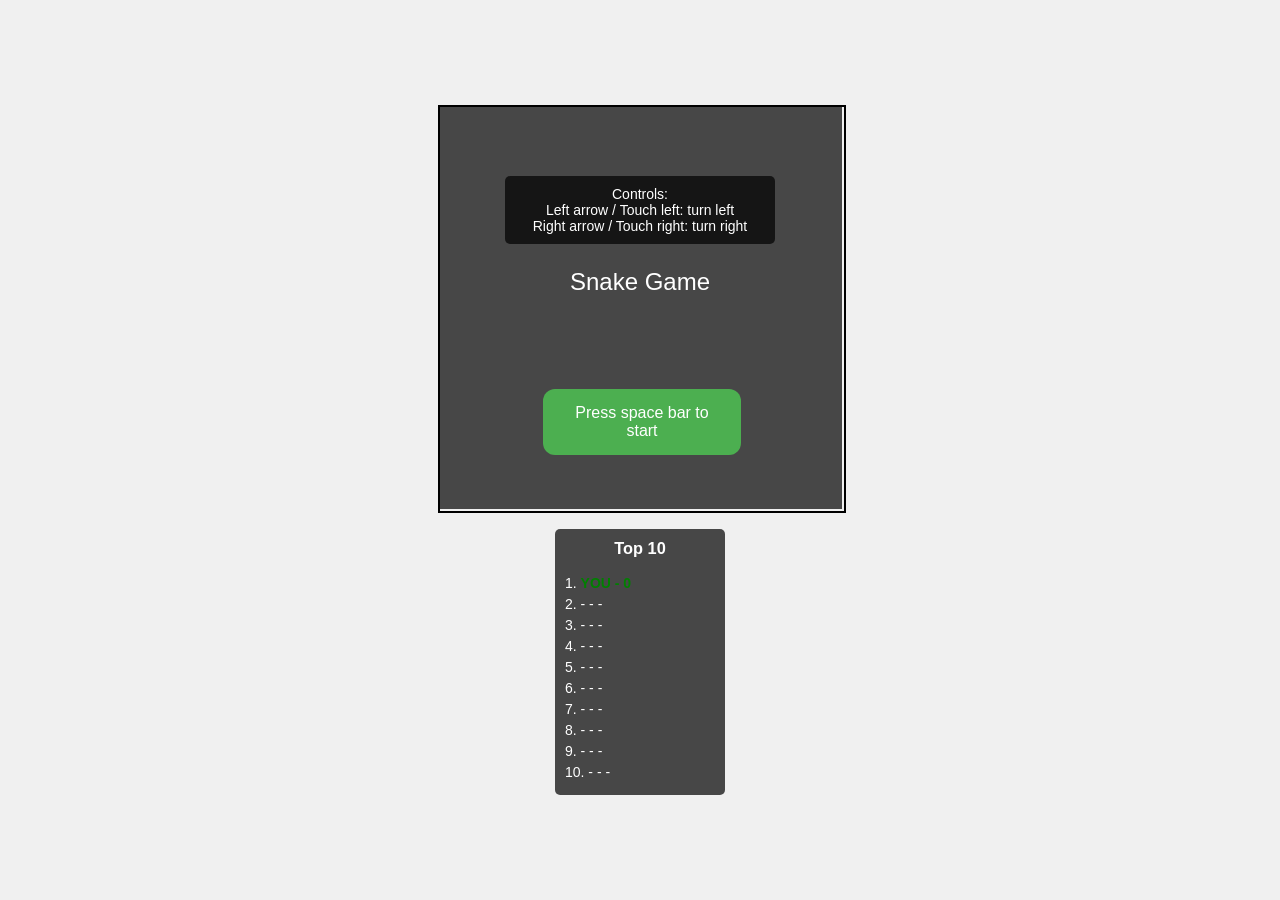
==== index.html @ 441da379 "better cpu usage profile controls seem messed up on ios though" ====
<!DOCTYPE html>
<html lang="en">

<head>
    <meta charset="UTF-8">
    <meta name="viewport" content="width=device-width, initial-scale=1.0">
    <title>Snake Game</title>
    <style>
        body {
            display: flex;
            justify-content: center;
            align-items: center;
            height: 100vh;
            margin: 0;
            background-color: #f0f0f0;
            font-family: Arial, sans-serif;
        }

        #gameContainer {
            display: flex;
            flex-direction: column;
            align-items: center;
        }

        #gameArea {
            position: relative;
            width: 404px;
            height: 404px;
        }

        canvas {
            border: 2px solid #000;
            display: block;
            /* This removes any extra space below the canvas */
        }

        #gameOverlay {
            position: absolute;
            top: 0;
            left: 0;
            width: 404px;
            height: 404px;
            background-color: rgba(0, 0, 0, 0.7);
            display: flex;
            flex-direction: column;
            justify-content: center;
            align-items: center;
            color: white;
            font-size: 24px;
            text-align: center;
        }

        #gameOverlay p {
            margin: 10px 0;
        }

        #topScoresBox {
            width: 150px;
            margin-top: 20px;
            margin-left: 0;
            background-color: rgba(0, 0, 0, 0.7);
            color: white;
            padding: 10px;
            border-radius: 5px;
            font-size: 14px;
            text-align: left;
        }

        #topScoresBox h3 {
            margin-top: 0;
            text-align: center;
        }

        #topScoresBox ul {
            list-style-type: none;
            padding: 0;
            margin: 0;
        }

        #topScoresBox li {
            margin-bottom: 5px;
        }

        #gameInstructions {
            position: absolute;
            bottom: 10px;
            left: 50%;
            transform: translateX(-50%);
            background-color: rgba(0, 0, 0, 0.7);
            color: white;
            padding: 5px 10px;
            border-radius: 5px;
            font-size: 14px;
            text-align: center;
        }

        #overlayText {
            text-align: left;
            white-space: pre-wrap;
            padding: 0 20px;
        }

        .current-score {
            color: green;
            font-weight: bold;
        }

        #controlInstructions {
            position: absolute;
            top: calc(25% - 30px);
            /* Moved 30px higher */
            left: 50%;
            transform: translateX(-50%);
            background-color: rgba(0, 0, 0, 0.7);
            color: white;
            padding: 10px;
            border-radius: 5px;
            font-size: 14px;
            text-align: center;
            white-space: pre-line;
            width: 250px;
        }

        #startButton {
            position: absolute;
            bottom: 50px;
            left: 50%;
            transform: translateX(-50%);
            background-color: #4CAF50;
            border: none;
            color: white;
            padding: 15px 32px;
            text-align: center;
            text-decoration: none;
            display: inline-block;
            font-size: 16px;
            margin: 4px 2px;
            cursor: pointer;
            border-radius: 12px;
            transition-duration: 0.4s;
        }

        #startButton:hover {
            background-color: #45a049;
        }

        #initialsInputContainer {
            display: flex;
            align-items: center;
            justify-content: center;
            margin-top: 10px;
        }

        #initialsInput {
            font-family: 'Courier New', monospace;
            font-size: 24px;
            letter-spacing: 10px;
            text-align: center;
            position: relative;
            margin-right: 10px;
            width: 90px;
            height: 40px;
            border: 2px solid #000;
            border-radius: 5px;
            background-color: #fff;
            color: #000;
        }

        #initialsInput::placeholder {
            color: #999;
            letter-spacing: 10px;
        }

        #okButton {
            font-size: 18px;
            padding: 10px 15px;
            cursor: pointer;
            background-color: #4CAF50;
            color: white;
            border: none;
            border-radius: 5px;
            height: 44px;
            /* Match the height of the input field */
        }

        #okButton:disabled {
            background-color: #cccccc;
            cursor: not-allowed;
        }
    </style>
</head>

<body>
    <div id="gameContainer">
        <div id="gameArea">
            <canvas id="gameCanvas" width="404" height="404"></canvas>
            <div id="gameOverlay">
                <p id="overlayText"></p>
                <div id="initialsInputContainer">
                    <input type="text" id="initialsInput" maxlength="3" autocomplete="off" placeholder="___" />
                    <button id="okButton" disabled>OK</button>
                </div>
                <p id="currentScore"></p>
                <p id="highScore"></p>
            </div>
            <button id="startButton">Press space bar to start</button>
            <div id="controlInstructions"></div>
        </div>
        <div id="topScoresBox">
            <h3>Top 10</h3>
            <ul id="topScoresList"></ul>
        </div>
    </div>

    <script>
        const canvas = document.getElementById('gameCanvas');
        const ctx = canvas.getContext('2d');
        const overlay = document.getElementById('gameOverlay');
        const currentScoreElement = document.getElementById('currentScore');
        const highScoreElement = document.getElementById('highScore');
        const overlayText = document.getElementById('overlayText');
        const topScoresList = document.getElementById('topScoresList');
        const gameInstructions = document.getElementById('gameInstructions');
        const controlInstructions = document.getElementById('controlInstructions');
        const startButton = document.getElementById('startButton');
        const initialsInput = document.getElementById('initialsInput');
        const okButton = document.getElementById('okButton');

        const gridSize = 20;
        const tileCount = 20; // Change this line

        let snake = [
            { x: 10, y: 10 },
        ];
        let food = { x: 15, y: 15 };
        let dx = 0;
        let dy = -1;
        let score = 0;
        let highScore = 0;
        let gameOver = false;
        let gameState = 'initial';

        let highScores = [];
        let isNewHighScore = false;
        let currentInitials = '';
        let currentPlayerScore = null;

        let nextDirection = { dx: 0, dy: -1 };
        let inputQueue = [];
        let updateInterval = 100; // Adjust this value to change the snake's speed (higher = slower)

        function initGame() {
            snake = [{ x: Math.floor(tileCount / 2), y: tileCount - 1 }];
            food = { x: 15, y: 15 };
            dx = 0;
            dy = -1;
            nextDirection = { dx: 0, dy: -1 };
            score = 0;
            gameOver = false;
            gameState = 'initial';
            loadHighScores();
            overlay.style.display = 'flex';
            overlayText.textContent = 'Snake Game';
            controlInstructions.textContent = 'Controls:\nLeft arrow / Touch left: turn left\nRight arrow / Touch right: turn right';
            controlInstructions.style.display = 'block';
            currentPlayerScore = null;
            updateTopScoresDisplay();
            startButton.style.display = 'block';
            initialsInput.style.display = 'none';
            okButton.style.display = 'none'; // Ensure OK button is hidden on init
            addTouchControls();
        }

        function loadHighScores() {
            const savedScores = localStorage.getItem('snakeHighScores');
            highScores = savedScores ? JSON.parse(savedScores) : [];
            updateTopScoresDisplay();
        }

        function saveHighScores() {
            localStorage.setItem('snakeHighScores', JSON.stringify(highScores));
        }

        function addHighScore(score, initials) {
            currentPlayerScore = { score, initials };
            highScores.push(currentPlayerScore);
            highScores.sort((a, b) => b.score - a.score);
            highScores = highScores.slice(0, 10);
            saveHighScores();
            updateTopScoresDisplay(true);
        }

        function endGame() {
            gameState = 'gameover';
            gameOver = true;
            isNewHighScore = checkNewHighScore(score);

            if (isNewHighScore) {
                overlayText.textContent = `New high score #${isNewHighScore}!`;
                initialsInput.value = '';
                initialsInput.placeholder = '___';
                initialsInput.style.display = 'block';
                okButton.style.display = 'inline-block';
                okButton.disabled = true;
                currentInitials = '';
            } else {
                showHighScores();
            }
            overlay.style.display = 'flex';
            controlInstructions.textContent = 'Controls:\nLeft arrow / Touch left: turn left\nRight arrow / Touch right: turn right';
            controlInstructions.style.display = 'block';
        }

        function checkNewHighScore(score) {
            if (score === 0) return false; // Don't trigger high score for 0 points
            for (let i = 0; i < highScores.length; i++) {
                if (score > highScores[i].score) {
                    return i + 1;
                }
            }
            return highScores.length < 10 ? highScores.length + 1 : false;
        }

        function showHighScores() {
            overlayText.textContent = 'Game Over!';
            initialsInput.style.display = 'none';
            okButton.style.display = 'none';
            currentScoreElement.textContent = `Your score: ${score}`;
            highScoreElement.textContent = '';
            startButton.textContent = 'Tap to restart';
            startButton.style.display = 'block';
            controlInstructions.style.display = 'block';
        }

        function startGame() {
            gameState = 'starting';

            // Reset game variables
            snake = [{ x: Math.floor(tileCount / 2), y: tileCount - 1 }];
            food = { x: 15, y: 15 };
            dx = 0;
            dy = -1;
            nextDirection = { dx: 0, dy: -1 };
            score = 0;
            gameOver = false;
            currentPlayerScore = null; // Reset the current player score

            // Hide all elements except the canvas and overlay
            startButton.style.display = 'none';
            currentScoreElement.style.display = 'none';
            highScoreElement.style.display = 'none';
            initialsInput.style.display = 'none';
            okButton.style.display = 'none'; // Ensure OK button is hidden when starting a new game

            // Keep the canvas visible but clear it
            clearCanvas();
            drawWalls();

            overlay.style.display = 'flex';

            let countdown = ['Ready', 'Set', 'Go!'];
            let index = 0;

            function updateCountdown() {
                if (index < countdown.length) {
                    overlayText.textContent = countdown[index];
                    index++;
                    setTimeout(updateCountdown, 1000);
                } else {
                    // Show all elements again and start the game
                    overlay.style.display = 'none';
                    controlInstructions.style.display = 'none';
                    gameState = 'playing';
                    canvas.style.touchAction = 'none'; // Disable default touch actions
                    setTimeout(gameLoop, updateInterval);
                }
            }

            updateCountdown();
        }

        function gameLoop() {
            if (gameState === 'playing') {
                clearCanvas();
                processInputQueue();
                moveSnake();
                drawWalls();
                drawFood();
                drawSnake();
                checkCollision();
                drawScore();
                updateTopScoresDisplay();

                setTimeout(gameLoop, updateInterval);
            }
        }

        function processInputQueue() {
            const input = inputQueue.shift();
            if (input === 'left') {
                console.log('turning left');
                turnLeft();
            } else if (input === 'right') {
                console.log('turning right');
                turnRight();
            }
        }

        function clearCanvas() {
            ctx.fillStyle = 'white';
            ctx.fillRect(0, 0, canvas.width, canvas.height);
        }

        function drawWalls() {
            ctx.strokeStyle = 'red';
            ctx.lineWidth = 2;
            ctx.strokeRect(1, 1, canvas.width - 2, canvas.height - 2);
        }

        function drawFood() {
            ctx.fillStyle = 'red';
            ctx.fillRect(food.x * gridSize, food.y * gridSize, gridSize - 2, gridSize - 2);
        }

        function drawSnake() {
            ctx.fillStyle = 'green';
            snake.forEach(segment => {
                ctx.fillRect(segment.x * gridSize, segment.y * gridSize, gridSize - 2, gridSize - 2);
            });
        }

        function moveSnake() {
            // Apply the nextDirection
            dx = nextDirection.dx;
            dy = nextDirection.dy;

            const head = { x: snake[0].x + dx, y: snake[0].y + dy };
            snake.unshift(head);

            if (head.x === food.x && head.y === food.y) {
                score++;
                generateFood();
                updateTopScoresDisplay();
            } else {
                snake.pop();
            }
        }
        /**
         * Generates a new food item for the snake to eat.
         * 
         * This function creates a new food object with random x and y coordinates
         * within the game grid. It ensures that the new food does not appear on
         * any part of the snake's body.
         * 
         * The function uses a do-while loop to repeatedly generate new coordinates
         * until a valid position (not occupied by the snake) is found.
         * 
         * Once a valid position is found, the global 'food' variable is updated
         * with the new coordinates.
         */

        function generateFood() {
            let newFood;
            do {
                newFood = {
                    x: Math.floor(Math.random() * tileCount),
                    y: Math.floor(Math.random() * tileCount)
                };
            } while (snake.some(segment => segment.x === newFood.x && segment.y === newFood.y));

            food = newFood;
        }

        function checkCollision() {
            const head = snake[0];

            if (head.x < 0 || head.x >= tileCount || head.y < 0 || head.y >= tileCount) {
                endGame();
            }

            for (let i = 1; i < snake.length; i++) {
                if (head.x === snake[i].x && head.y === snake[i].y) {
                    endGame();
                }
            }
        }

        function drawScore() {
            ctx.fillStyle = 'black';
            ctx.font = '20px Arial';
            ctx.fillText(`Score: ${score}`, 10, 30);
        }

        function turnLeft() {
            if (dx === 0 && dy === -1) { // facing up
                nextDirection = { dx: -1, dy: 0 }; // turn left
            } else if (dx === -1 && dy === 0) { // facing left
                nextDirection = { dx: 0, dy: 1 }; // turn down
            } else if (dx === 0 && dy === 1) { // facing down
                nextDirection = { dx: 1, dy: 0 }; // turn right
            } else if (dx === 1 && dy === 0) { // facing right
                nextDirection = { dx: 0, dy: -1 }; // turn up
            }
        }

        function turnRight() {
            if (dx === 0 && dy === -1) { // facing up
                nextDirection = { dx: 1, dy: 0 }; // turn right
            } else if (dx === 1 && dy === 0) { // facing right
                nextDirection = { dx: 0, dy: 1 }; // turn down
            } else if (dx === 0 && dy === 1) { // facing down
                nextDirection = { dx: -1, dy: 0 }; // turn left
            } else if (dx === -1 && dy === 0) { // facing left
                nextDirection = { dx: 0, dy: -1 }; // turn up
            }
        }

        function updateTopScoresDisplay(gameOver = false) {
            topScoresList.innerHTML = '';
            let currentScoreInserted = false;
            let displayedScores = [...highScores];

            if (!gameOver) {
                // Find where the current score should be inserted
                let insertIndex = displayedScores.findIndex(entry => score > entry.score);
                if (insertIndex === -1 && displayedScores.length < 10) {
                    insertIndex = displayedScores.length;
                }

                if (insertIndex !== -1) {
                    displayedScores.splice(insertIndex, 0, { score, initials: 'YOU' });
                    currentScoreInserted = true;
                }
            }

            displayedScores = displayedScores.slice(0, 10);

            for (let i = 0; i < displayedScores.length; i++) {
                const li = document.createElement('li');
                const scoreEntry = displayedScores[i];

                if (!gameOver && scoreEntry.initials === 'YOU') {
                    li.innerHTML = `${i + 1}. <span class="current-score">YOU - ${scoreEntry.score}</span>`;
                } else {
                    const isCurrentPlayer = currentPlayerScore && scoreEntry.score === currentPlayerScore.score && scoreEntry.initials === currentPlayerScore.initials;
                    if (isCurrentPlayer && gameState !== 'initial') {
                        li.innerHTML = `${i + 1}. <span class="current-score">${scoreEntry.initials} - ${scoreEntry.score}</span>`;
                    } else {
                        li.textContent = `${i + 1}. ${scoreEntry.initials} - ${scoreEntry.score}`;
                    }
                }
                topScoresList.appendChild(li);
            }

            // Fill remaining slots if less than 10 scores
            for (let i = displayedScores.length; i < 10; i++) {
                const li = document.createElement('li');
                li.textContent = `${i + 1}. - - -`;
                topScoresList.appendChild(li);
            }
        }

        function addTouchControls() {
            canvas.addEventListener('touchstart', handleTouch, false);
            canvas.addEventListener('touchmove', handleTouch, false);

            function handleTouch(event) {
                event.preventDefault(); // Prevent scrolling when touching the canvas
                const touch = event.touches[0];
                const canvasRect = canvas.getBoundingClientRect();
                const touchX = touch.clientX - canvasRect.left;

                if (gameState === 'playing') {
                    if (touchX < canvas.width / 2) {
                        inputQueue.push('left');
                    } else {
                        inputQueue.push('right');
                    }
                } else if (gameState === 'initial' || gameState === 'gameover') {
                    startGame();
                }
            }
        }

        // Call this function after initializing the game
        addTouchControls();

        document.addEventListener('keydown', (e) => {
            if ((gameState === 'initial' || gameState === 'gameover') && e.code === 'Space') {
                startGame();
                return;
            }

            if (gameState === 'gameover') {
                if (isNewHighScore) {
                    if (e.key.length === 1 && /[a-zA-Z]/.test(e.key) && currentInitials.length < 3) {
                        currentInitials += e.key.toUpperCase();
                        updateInitialsDisplay();
                    } else if (e.key === 'Enter' && currentInitials.length === 3) {
                        submitHighScore();
                    } else if (e.key === 'Backspace') {
                        currentInitials = currentInitials.slice(0, -1);
                        updateInitialsDisplay();
                    }
                } else if (e.code === 'Space') {
                    initGame();
                    startGame();
                }
                return;
            }

            if (gameState !== 'playing') return;

            switch (e.key) {
                case 'ArrowLeft':
                    console.log('  go left');
                    inputQueue.push('left');
                    break;
                case 'ArrowRight':
                    console.log('  go right');
                    inputQueue.push('right');
                    break;
            }
        });

        function updateInitialsDisplay() {
            initialsInput.value = currentInitials.padEnd(3, '_');
            const charWidth = 24; // Width of each character (including letter-spacing)
            const cursorPosition = currentInitials.length * charWidth;
            initialsInput.style.setProperty('--cursor-position', `${cursorPosition}px`);

            // Enable or disable the OK button based on initials length
            okButton.disabled = currentInitials.length !== 3;
        }

        function submitHighScore() {
            addHighScore(score, currentInitials);
            isNewHighScore = false;
            showHighScores();
        }

        initialsInput.addEventListener('input', function (e) {
            let newValue = this.value.toUpperCase();

            // Ensure we only have letters
            newValue = newValue.replace(/[^A-Z]/g, '');

            // Limit to 3 characters
            newValue = newValue.slice(0, 3);

            // Update the input value
            this.value = newValue;
            currentInitials = newValue;

            // Enable/disable OK button
            okButton.disabled = newValue.length !== 3;

            // Update placeholder based on input
            this.placeholder = '_'.repeat(Math.max(0, 3 - newValue.length));
        });

        initialsInput.addEventListener('keydown', function (e) {
            if (e.key === 'Backspace' && this.selectionStart === this.selectionEnd) {
                // If cursor is at the end, just let the default behavior happen
                if (this.selectionStart === this.value.length) return;

                // Prevent default backspace behavior
                e.preventDefault();

                // Remove the character before the cursor
                const cursorPos = this.selectionStart;
                this.value = this.value.slice(0, cursorPos - 1) + this.value.slice(cursorPos);

                // Move the cursor back
                this.setSelectionRange(cursorPos - 1, cursorPos - 1);

                // Trigger input event to update state
                this.dispatchEvent(new Event('input'));
            }
        });

        initialsInput.addEventListener('keypress', function (e) {
            if (e.key === 'Enter' && this.value.length === 3) {
                submitHighScore();
            }
        });

        okButton.addEventListener('click', function () {
            if (currentInitials.length === 3) {
                submitHighScore();
            }
        });

        startButton.addEventListener('click', () => {
            if (gameState === 'initial' || gameState === 'gameover') {
                startGame();
            }
        });

        initGame(); // Call this at the end of the script
    </script>
</body>

</html>
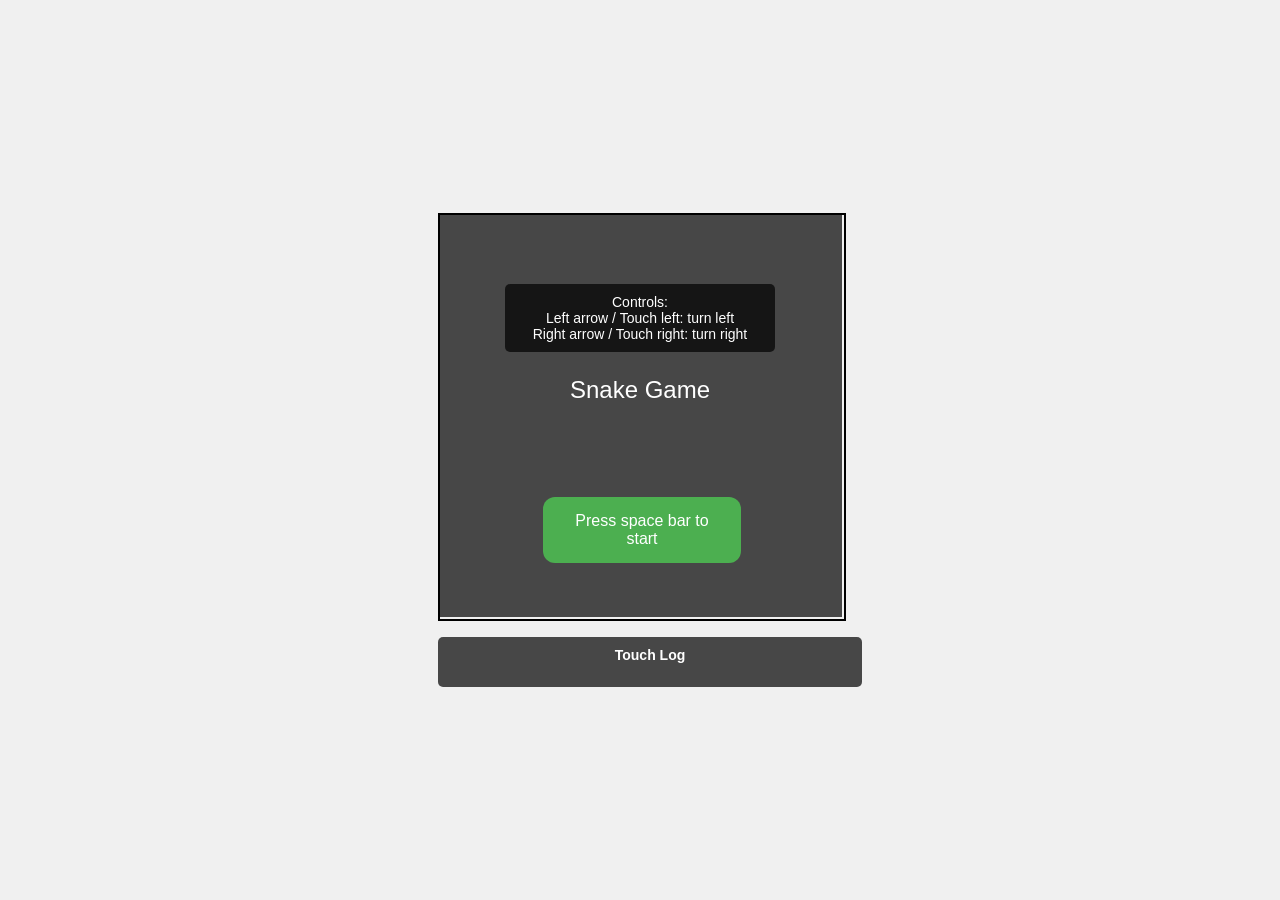
==== commit bdc02e18: "ios events handled better for multitouch" ====
--- a/index.html
+++ b/index.html
@@ -14,6 +14,7 @@
             margin: 0;
             background-color: #f0f0f0;
             font-family: Arial, sans-serif;
+            touch-action: none; /* Disable browser handling of all panning and zooming gestures */
         }
 
         #gameContainer {
@@ -54,31 +55,44 @@
             margin: 10px 0;
         }
 
+        #sidePanel {
+            display: flex;
+            flex-direction: column;
+            width: 404px; /* Match the width of the game area */
+            margin-top: 20px; /* Add some space between game area and touch log */
+        }
+
         #topScoresBox {
-            width: 150px;
-            margin-top: 20px;
-            margin-left: 0;
+            display: none; /* Hide the top 10 list */
+        }
+
+        #touchLog {
+            width: 100%; /* Full width of the side panel */
+            margin-top: 0; /* Remove top margin as it's now below the game area */
             background-color: rgba(0, 0, 0, 0.7);
             color: white;
             padding: 10px;
             border-radius: 5px;
-            font-size: 14px;
+            font-size: 12px;
             text-align: left;
-        }
-
-        #topScoresBox h3 {
+            max-height: 200px;
+            overflow-y: auto;
+        }
+
+        #touchLog h3 {
             margin-top: 0;
             text-align: center;
         }
 
-        #topScoresBox ul {
+        #touchLogList {
             list-style-type: none;
             padding: 0;
             margin: 0;
         }
 
-        #topScoresBox li {
+        #touchLogList li {
             margin-bottom: 5px;
+            word-wrap: break-word;
         }
 
         #gameInstructions {
@@ -187,6 +201,11 @@
             background-color: #cccccc;
             cursor: not-allowed;
         }
+
+        /* If you have any other interactive elements, you might need to re-enable touch actions for them */
+        button, input {
+            touch-action: auto;
+        }
     </style>
 </head>
 
@@ -206,9 +225,11 @@
             <button id="startButton">Press space bar to start</button>
             <div id="controlInstructions"></div>
         </div>
-        <div id="topScoresBox">
-            <h3>Top 10</h3>
-            <ul id="topScoresList"></ul>
+        <div id="sidePanel">
+            <div id="touchLog">
+                <h3>Touch Log</h3>
+                <ul id="touchLogList"></ul>
+            </div>
         </div>
     </div>
 
@@ -225,6 +246,7 @@
         const startButton = document.getElementById('startButton');
         const initialsInput = document.getElementById('initialsInput');
         const okButton = document.getElementById('okButton');
+        const touchLogList = document.getElementById('touchLogList');
 
         const gridSize = 20;
         const tileCount = 20; // Change this line
@@ -248,6 +270,7 @@
         let nextDirection = { dx: 0, dy: -1 };
         let inputQueue = [];
         let updateInterval = 100; // Adjust this value to change the snake's speed (higher = slower)
+        let loopCount = 0;
 
         function initGame() {
             snake = [{ x: Math.floor(tileCount / 2), y: tileCount - 1 }];
@@ -264,7 +287,15 @@
             controlInstructions.textContent = 'Controls:\nLeft arrow / Touch left: turn left\nRight arrow / Touch right: turn right';
             controlInstructions.style.display = 'block';
             currentPlayerScore = null;
-            updateTopScoresDisplay();
+            
+            // Only update top scores display if the element exists
+            const topScoresList = document.getElementById('topScoresList');
+            if (topScoresList) {
+                updateTopScoresDisplay();
+            } else {
+                console.log('Top scores list is hidden or not available');
+            }
+            
             startButton.style.display = 'block';
             initialsInput.style.display = 'none';
             okButton.style.display = 'none'; // Ensure OK button is hidden on init
@@ -274,7 +305,6 @@
         function loadHighScores() {
             const savedScores = localStorage.getItem('snakeHighScores');
             highScores = savedScores ? JSON.parse(savedScores) : [];
-            updateTopScoresDisplay();
         }
 
         function saveHighScores() {
@@ -372,7 +402,8 @@
                     controlInstructions.style.display = 'none';
                     gameState = 'playing';
                     canvas.style.touchAction = 'none'; // Disable default touch actions
-                    setTimeout(gameLoop, updateInterval);
+                    loopCount = 0;
+                    requestAnimationFrame(gameLoop);
                 }
             }
 
@@ -380,7 +411,9 @@
         }
 
         function gameLoop() {
+
             if (gameState === 'playing') {
+                console.log('game loop', loopCount++);
                 clearCanvas();
                 processInputQueue();
                 moveSnake();
@@ -390,8 +423,7 @@
                 checkCollision();
                 drawScore();
                 updateTopScoresDisplay();
-
-                setTimeout(gameLoop, updateInterval);
+                setTimeout(() => requestAnimationFrame(gameLoop), updateInterval)
             }
         }
 
@@ -516,6 +548,13 @@
         }
 
         function updateTopScoresDisplay(gameOver = false) {
+            // Check if the topScoresList element exists
+            const topScoresList = document.getElementById('topScoresList');
+            if (!topScoresList) {
+                console.log('Top scores list is hidden or not available');
+                return; // Exit the function if the element doesn't exist
+            }
+
             topScoresList.innerHTML = '';
             let currentScoreInserted = false;
             let displayedScores = [...highScores];
@@ -561,29 +600,104 @@
         }
 
         function addTouchControls() {
-            canvas.addEventListener('touchstart', handleTouch, false);
-            canvas.addEventListener('touchmove', handleTouch, false);
+            let lastLeftTapTime = 0;
+            let lastRightTapTime = 0;
+            const tapThreshold = 250; // milliseconds
+            let touchCount = 0;
+
+            // Add the event listener to the document instead of the canvas
+            document.addEventListener('touchstart', handleTouch, false);
+            document.addEventListener('touchend', handleTouchEnd, false);
 
             function handleTouch(event) {
-                event.preventDefault(); // Prevent scrolling when touching the canvas
-                const touch = event.touches[0];
-                const canvasRect = canvas.getBoundingClientRect();
-                const touchX = touch.clientX - canvasRect.left;
+                touchCount++;
+                event.preventDefault();
+                const currentTime = new Date().getTime();
+                
+                // Use the last touch point
+                const touch = event.touches[event.touches.length - 1];
+                const screenWidth = window.innerWidth;
+                const touchX = touch.clientX;
+
+                logTouch(`Touch #${touchCount} - Start: ${lastLeftTapTime} ${lastRightTapTime}`, currentTime);
 
                 if (gameState === 'playing') {
-                    if (touchX < canvas.width / 2) {
-                        inputQueue.push('left');
+                    if (touchX < screenWidth / 2) {
+                        // Left side touch
+                        const leftDiff = currentTime - lastLeftTapTime;
+                        logTouch(`  Left check: diff=${leftDiff}, threshold=${tapThreshold}`, currentTime);
+                        if (leftDiff > tapThreshold) {
+                            logTouch(`  Left action: Pushing 'left' to queue`, currentTime);
+                            if (inputQueue.length === 0 || inputQueue[inputQueue.length - 1] !== 'left') {
+                                inputQueue.push('left');
+                                logTouch(`    'left' added to queue`, currentTime);
+                            } else {
+                                logTouch(`    'left' not added (duplicate)`, currentTime);
+                            }
+                            lastLeftTapTime = currentTime;
+                            logTouch(`  Updated lastLeftTapTime: ${lastLeftTapTime}`, currentTime);
+                        } else {
+                            logTouch(`  Left action skipped (too soon)`, currentTime);
+                        }
                     } else {
-                        inputQueue.push('right');
+                        // Right side touch
+                        const rightDiff = currentTime - lastRightTapTime;
+                        logTouch(`  Right check: diff=${rightDiff}, threshold=${tapThreshold}`, currentTime);
+                        if (rightDiff > tapThreshold) {
+                            logTouch(`  Right action: Pushing 'right' to queue`, currentTime);
+                            if (inputQueue.length === 0 || inputQueue[inputQueue.length - 1] !== 'right') {
+                                inputQueue.push('right');
+                                logTouch(`    'right' added to queue`, currentTime);
+                            } else {
+                                logTouch(`    'right' not added (duplicate)`, currentTime);
+                            }
+                            lastRightTapTime = currentTime;
+                            logTouch(`  Updated lastRightTapTime: ${lastRightTapTime}`, currentTime);
+                        } else {
+                            logTouch(`  Right action skipped (too soon)`, currentTime);
+                        }
                     }
                 } else if (gameState === 'initial' || gameState === 'gameover') {
+                    logTouch(`  Game not playing, starting game`, currentTime);
                     startGame();
                 }
-            }
-        }
-
-        // Call this function after initializing the game
-        addTouchControls();
+
+                logTouch(`Touch #${touchCount} - End: ${lastLeftTapTime} ${lastRightTapTime}`, currentTime);
+                logTouch(`Current inputQueue: ${JSON.stringify(inputQueue)}`, currentTime);
+            }
+
+            function handleTouchEnd(event) {
+                // Reset lastLeftTapTime and lastRightTapTime when all fingers are lifted
+                if (event.touches.length === 0) {
+                    lastLeftTapTime = 0;
+                    lastRightTapTime = 0;
+                    logTouch('All touches ended, reset tap times', new Date().getTime());
+                }
+            }
+
+            // Add this function at the beginning of your script, outside any other function
+            function getCurrentTimestamp() {
+                return new Date().toISOString().split('T')[1].slice(0, -1);
+            }
+
+            // Modify the logTouch function
+            function logTouch(message, timestamp) {
+                const formattedTimestamp = getCurrentTimestamp();
+                const logEntry = `${formattedTimestamp} - ${message}`;
+                
+                const li = document.createElement('li');
+                li.textContent = logEntry;
+                touchLogList.insertBefore(li, touchLogList.firstChild);
+                
+                // Keep only the last 50 entries
+                while (touchLogList.children.length > 50) {
+                    touchLogList.removeChild(touchLogList.lastChild);
+                }
+
+                // Also log to console for easier debugging
+                console.log(logEntry);
+            }
+        }
 
         document.addEventListener('keydown', (e) => {
             if ((gameState === 'initial' || gameState === 'gameover') && e.code === 'Space') {
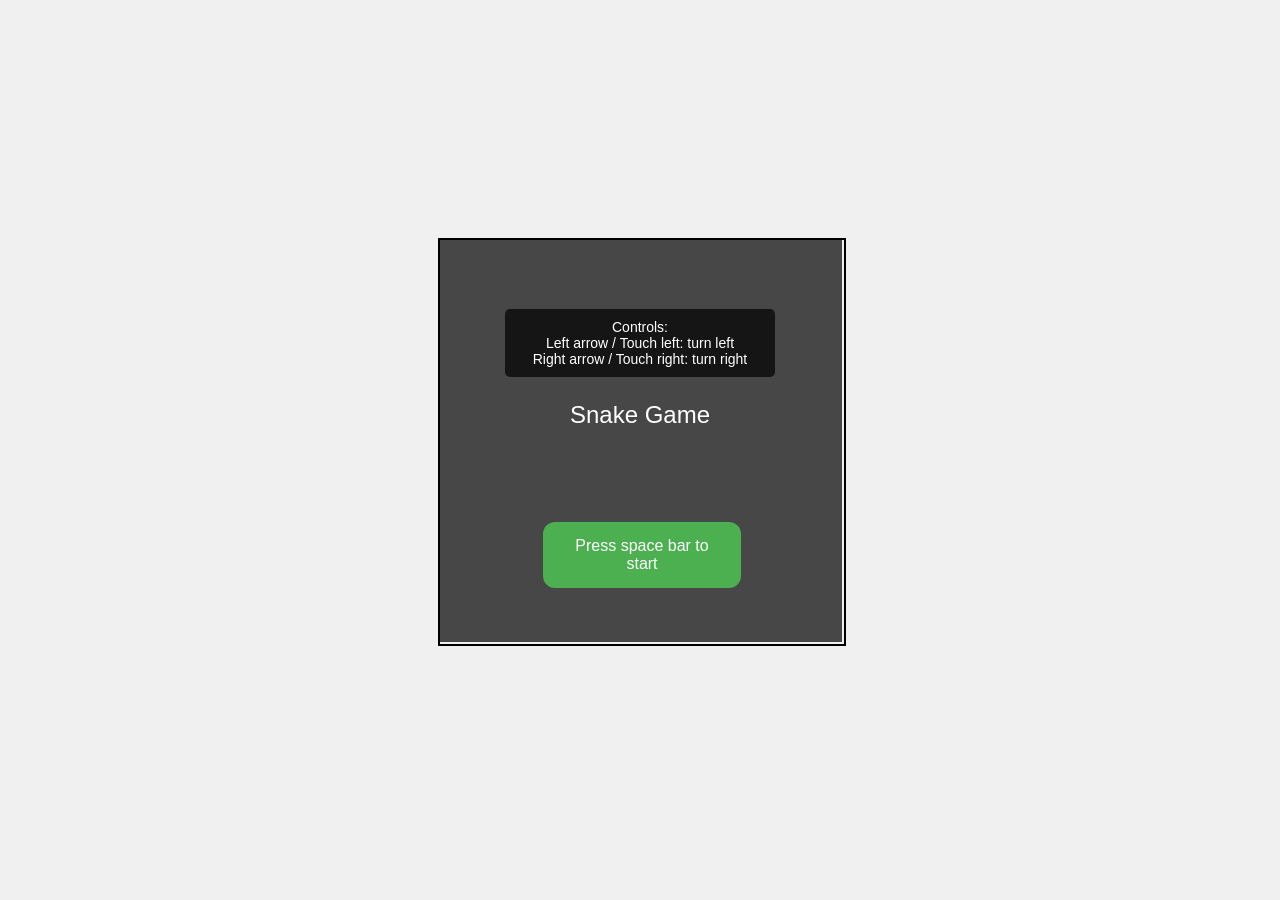
==== commit 3436f5e6: "hide touchlog box unless #showtouchlog is present in url" ====
--- a/index.html
+++ b/index.html
@@ -67,8 +67,9 @@
         }
 
         #touchLog {
-            width: 100%; /* Full width of the side panel */
-            margin-top: 0; /* Remove top margin as it's now below the game area */
+            display: none; /* Hide by default */
+            width: 100%;
+            margin-top: 20px;
             background-color: rgba(0, 0, 0, 0.7);
             color: white;
             padding: 10px;
@@ -77,6 +78,10 @@
             text-align: left;
             max-height: 200px;
             overflow-y: auto;
+        }
+
+        #touchLog.show {
+            display: block; /* Show when this class is present */
         }
 
         #touchLog h3 {
@@ -288,12 +293,12 @@
             controlInstructions.style.display = 'block';
             currentPlayerScore = null;
             
-            // Only update top scores display if the element exists
-            const topScoresList = document.getElementById('topScoresList');
-            if (topScoresList) {
-                updateTopScoresDisplay();
+            // Check if touch log should be shown
+            const touchLog = document.getElementById('touchLog');
+            if (shouldShowTouchLog()) {
+                touchLog.classList.add('show');
             } else {
-                console.log('Top scores list is hidden or not available');
+                touchLog.classList.remove('show');
             }
             
             startButton.style.display = 'block';
@@ -682,6 +687,8 @@
 
             // Modify the logTouch function
             function logTouch(message, timestamp) {
+                if (!shouldShowTouchLog()) return; // Exit if touch log shouldn't be shown
+
                 const formattedTimestamp = getCurrentTimestamp();
                 const logEntry = `${formattedTimestamp} - ${message}`;
                 
@@ -698,6 +705,19 @@
                 console.log(logEntry);
             }
         }
+
+        function shouldShowTouchLog() {
+            return window.location.hash === '#showtouchlog';
+        }
+
+        window.addEventListener('hashchange', function() {
+            const touchLog = document.getElementById('touchLog');
+            if (shouldShowTouchLog()) {
+                touchLog.classList.add('show');
+            } else {
+                touchLog.classList.remove('show');
+            }
+        });
 
         document.addEventListener('keydown', (e) => {
             if ((gameState === 'initial' || gameState === 'gameover') && e.code === 'Space') {
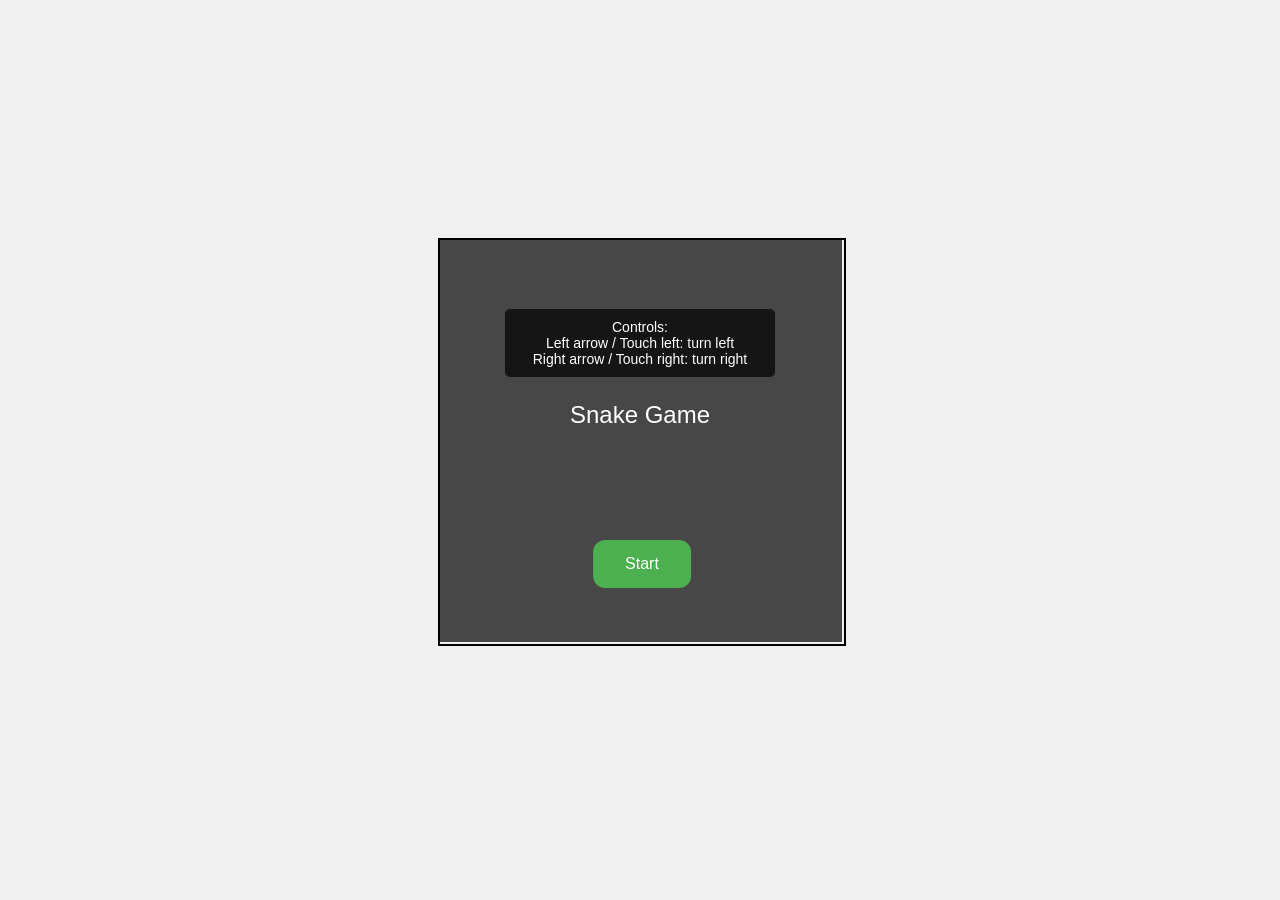
==== commit a3cba8f0: "now very playable on ios and desktop with high score text entry" ====
--- a/index.html
+++ b/index.html
@@ -211,6 +211,12 @@
         button, input {
             touch-action: auto;
         }
+
+        #enterInitialsText {
+            color: red;
+            font-size: 18px;
+            margin-bottom: 10px;
+        }
     </style>
 </head>
 
@@ -220,6 +226,7 @@
             <canvas id="gameCanvas" width="404" height="404"></canvas>
             <div id="gameOverlay">
                 <p id="overlayText"></p>
+                <p id="enterInitialsText"></p>
                 <div id="initialsInputContainer">
                     <input type="text" id="initialsInput" maxlength="3" autocomplete="off" placeholder="___" />
                     <button id="okButton" disabled>OK</button>
@@ -227,7 +234,7 @@
                 <p id="currentScore"></p>
                 <p id="highScore"></p>
             </div>
-            <button id="startButton">Press space bar to start</button>
+            <button id="startButton">Start</button>
             <div id="controlInstructions"></div>
         </div>
         <div id="sidePanel">
@@ -301,9 +308,11 @@
                 touchLog.classList.remove('show');
             }
             
+            startButton.textContent = 'Start';
             startButton.style.display = 'block';
             initialsInput.style.display = 'none';
             okButton.style.display = 'none'; // Ensure OK button is hidden on init
+            document.getElementById('enterInitialsText').style.display = 'none';
             addTouchControls();
         }
 
@@ -332,18 +341,33 @@
 
             if (isNewHighScore) {
                 overlayText.textContent = `New high score #${isNewHighScore}!`;
+                document.getElementById('enterInitialsText').textContent = 'Enter Initials:';
+                document.getElementById('enterInitialsText').style.display = 'block';
                 initialsInput.value = '';
                 initialsInput.placeholder = '___';
                 initialsInput.style.display = 'block';
                 okButton.style.display = 'inline-block';
                 okButton.disabled = true;
                 currentInitials = '';
+                
+                // Set focus to the initials input and move cursor to the start
+                setTimeout(() => {
+                    initialsInput.focus();
+                    initialsInput.setSelectionRange(0, 0);
+                }, 0);
+
+                // Disable start button until initials are entered and OK is pressed
+                startButton.disabled = true;
+                startButton.style.display = 'none'; // Hide start button when entering initials
+                controlInstructions.style.display = 'none'; // Hide control instructions
             } else {
                 showHighScores();
+                startButton.disabled = false;
+                startButton.style.display = 'block';
+                document.getElementById('enterInitialsText').style.display = 'none';
+                controlInstructions.style.display = 'block'; // Show control instructions
             }
             overlay.style.display = 'flex';
-            controlInstructions.textContent = 'Controls:\nLeft arrow / Touch left: turn left\nRight arrow / Touch right: turn right';
-            controlInstructions.style.display = 'block';
         }
 
         function checkNewHighScore(score) {
@@ -358,13 +382,14 @@
 
         function showHighScores() {
             overlayText.textContent = 'Game Over!';
+            document.getElementById('enterInitialsText').style.display = 'none';
             initialsInput.style.display = 'none';
             okButton.style.display = 'none';
             currentScoreElement.textContent = `Your score: ${score}`;
             highScoreElement.textContent = '';
-            startButton.textContent = 'Tap to restart';
+            startButton.textContent = 'Play again';
             startButton.style.display = 'block';
-            controlInstructions.style.display = 'block';
+            controlInstructions.style.display = 'block'; // Show control instructions
         }
 
         function startGame() {
@@ -615,18 +640,27 @@
             document.addEventListener('touchend', handleTouchEnd, false);
 
             function handleTouch(event) {
-                touchCount++;
-                event.preventDefault();
-                const currentTime = new Date().getTime();
+                event.preventDefault(); // Prevent default for all touches
                 
-                // Use the last touch point
-                const touch = event.touches[event.touches.length - 1];
-                const screenWidth = window.innerWidth;
-                const touchX = touch.clientX;
-
-                logTouch(`Touch #${touchCount} - Start: ${lastLeftTapTime} ${lastRightTapTime}`, currentTime);
-
+                // Check if the touch is on the initials input
+                if (isNewHighScore && event.target === initialsInput) {
+                    // Allow the default behavior for the initials input
+                    event.stopPropagation();
+                    return;
+                }
+
+                // Only process touches if the game is playing
                 if (gameState === 'playing') {
+                    touchCount++;
+                    const currentTime = new Date().getTime();
+                    
+                    // Use the last touch point
+                    const touch = event.touches[event.touches.length - 1];
+                    const screenWidth = window.innerWidth;
+                    const touchX = touch.clientX;
+
+                    logTouch(`Touch #${touchCount} - Start: ${lastLeftTapTime} ${lastRightTapTime}`, currentTime);
+
                     if (touchX < screenWidth / 2) {
                         // Left side touch
                         const leftDiff = currentTime - lastLeftTapTime;
@@ -662,13 +696,10 @@
                             logTouch(`  Right action skipped (too soon)`, currentTime);
                         }
                     }
-                } else if (gameState === 'initial' || gameState === 'gameover') {
-                    logTouch(`  Game not playing, starting game`, currentTime);
-                    startGame();
-                }
-
-                logTouch(`Touch #${touchCount} - End: ${lastLeftTapTime} ${lastRightTapTime}`, currentTime);
-                logTouch(`Current inputQueue: ${JSON.stringify(inputQueue)}`, currentTime);
+
+                    logTouch(`Touch #${touchCount} - End: ${lastLeftTapTime} ${lastRightTapTime}`, currentTime);
+                    logTouch(`Current inputQueue: ${JSON.stringify(inputQueue)}`, currentTime);
+                }
             }
 
             function handleTouchEnd(event) {
@@ -819,17 +850,32 @@
             }
         });
 
-        okButton.addEventListener('click', function () {
+        okButton.addEventListener('click', () => {
             if (currentInitials.length === 3) {
-                submitHighScore();
+                addHighScore(score, currentInitials);
+                showHighScores();
+                isNewHighScore = false;
+                initialsInput.style.display = 'none';
+                okButton.style.display = 'none';
+                startButton.disabled = false; // Enable start button after OK is pressed
             }
         });
 
         startButton.addEventListener('click', () => {
-            if (gameState === 'initial' || gameState === 'gameover') {
+            if ((gameState === 'initial' || gameState === 'gameover') && !isNewHighScore && !startButton.disabled) {
                 startGame();
             }
         });
+
+        // Add this function to handle initials input on touch devices
+        function handleInitialsInput(event) {
+            event.preventDefault();
+            initialsInput.focus();
+        }
+
+        // Add touch event listeners for the initials input
+        initialsInput.addEventListener('touchstart', handleInitialsInput, false);
+        initialsInput.addEventListener('touchend', handleInitialsInput, false);
 
         initGame(); // Call this at the end of the script
     </script>
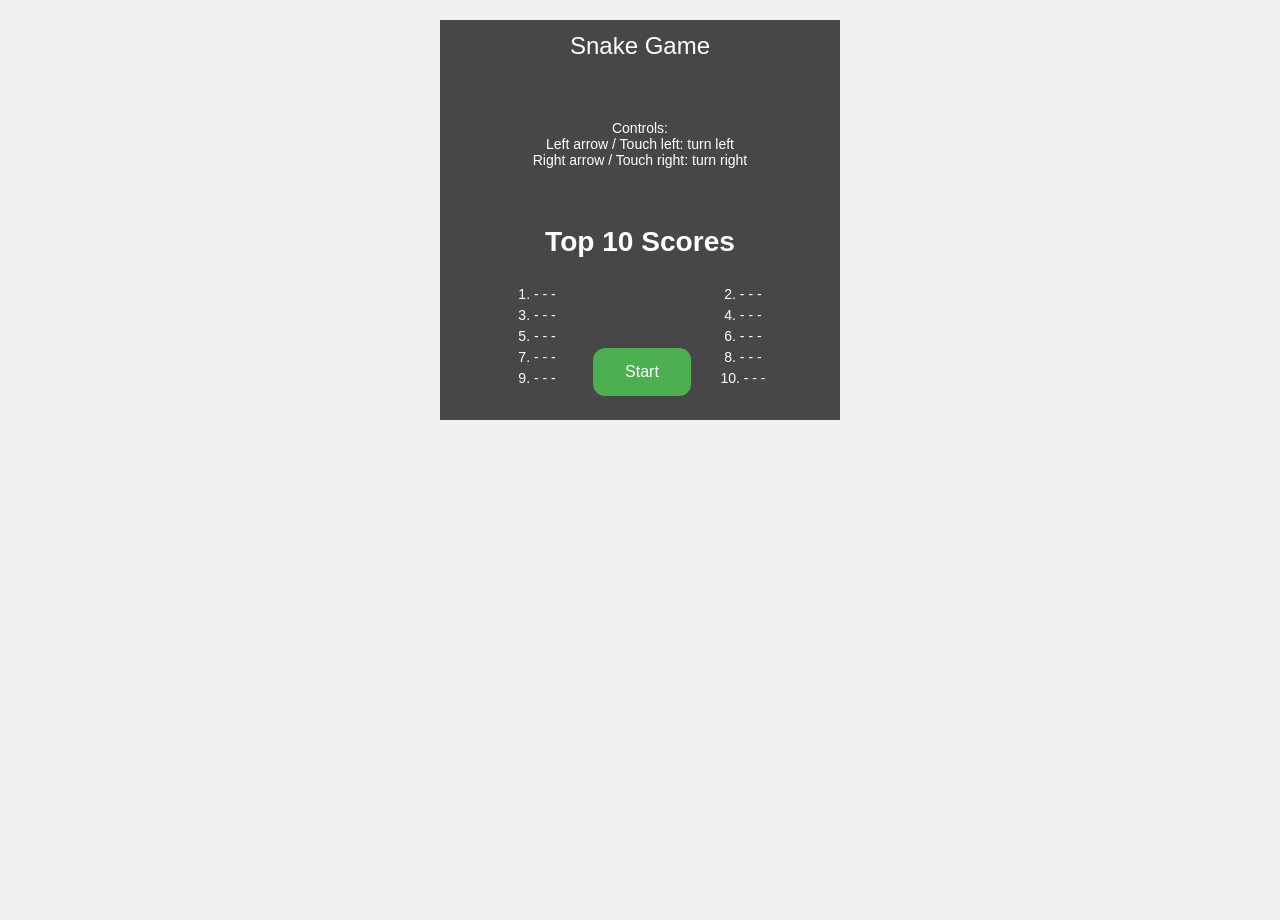
==== commit 5a12eeb4: "many fixes using cursor and claude 3.5 sonnet.  very playable game with high scores" ====
--- a/index.html
+++ b/index.html
@@ -3,48 +3,77 @@
 
 <head>
     <meta charset="UTF-8">
-    <meta name="viewport" content="width=device-width, initial-scale=1.0">
+    <meta name="viewport" content="width=device-width, initial-scale=1.0, maximum-scale=1.0, user-scalable=no">
     <title>Snake Game</title>
     <style>
+        /* Add these new styles at the beginning of the style section */
+        html, body {
+            overscroll-behavior: none;
+            overflow: hidden;
+            position: fixed;
+            width: 100%;
+            height: 100%;
+        }
+
+        /* Modify the existing body style */
         body {
             display: flex;
             justify-content: center;
-            align-items: center;
-            height: 100vh;
+            align-items: flex-start; /* Change from center to flex-start */
+            min-height: 100vh; /* Change from height to min-height */
             margin: 0;
+            padding-top: 20px; /* Add some padding at the top */
             background-color: #f0f0f0;
             font-family: Arial, sans-serif;
             touch-action: none; /* Disable browser handling of all panning and zooming gestures */
+            -webkit-touch-callout: none; /* Disable callout on long-press */
+            -webkit-user-select: none; /* Disable text selection */
+            user-select: none; /* Disable text selection */
+        }
+
+        /* Add this new style for the game area */
+        #gameArea {
+            touch-action: none;
         }
 
         #gameContainer {
             display: flex;
             flex-direction: column;
             align-items: center;
+            width: 100%; /* Ensure it takes full width */
+            max-width: 400px; /* Limit the maximum width */
         }
 
         #gameArea {
             position: relative;
-            width: 404px;
-            height: 404px;
+            width: 400px; /* Change from 404px to 400px */
+            height: 400px; /* Change from 404px to 400px */
+            background-color: rgba(0, 0, 0, 0.7);
+            padding: 2px; /* Add padding to account for the border */
+            box-sizing: border-box; /* Include padding in the element's total width and height */
         }
 
         canvas {
-            border: 2px solid #000;
+            border: 0px solid #000;
             display: block;
             /* This removes any extra space below the canvas */
+            width: 100%; /* Make canvas fill the entire game area */
+            height: 100%; /* Make canvas fill the entire game area */
+            touch-action: none;
+            -webkit-touch-callout: none;
+            -webkit-user-select: none;
+            user-select: none;
         }
 
         #gameOverlay {
             position: absolute;
-            top: 0;
-            left: 0;
-            width: 404px;
-            height: 404px;
-            background-color: rgba(0, 0, 0, 0.7);
+            top: 2px;  /* Add this line to account for the border */
+            left: 2px;  /* Add this line to account for the border */
+            width: calc(100% - 4px);  /* Change to subtract the total border width */
+            height: calc(100% - 4px);  /* Change to subtract the total border width */
             display: flex;
             flex-direction: column;
-            justify-content: center;
+            justify-content: flex-start; /* Change from center to flex-start */
             align-items: center;
             color: white;
             font-size: 24px;
@@ -58,16 +87,34 @@
         #sidePanel {
             display: flex;
             flex-direction: column;
-            width: 404px; /* Match the width of the game area */
-            margin-top: 20px; /* Add some space between game area and touch log */
+            width: 404px;
+            margin-top: 20px;
         }
 
         #topScoresBox {
-            display: none; /* Hide the top 10 list */
+            display: block;
+            margin-top: 20px;
+            text-align: center;
+            width: 100%;
+        }
+
+        #topScoresList {
+            display: flex;
+            flex-wrap: wrap;
+            justify-content: space-between;
+            list-style-type: none;
+            padding: 0;
+            margin: 0;
+        }
+
+        #topScoresList li {
+            width: 48%;
+            margin-bottom: 5px;
+            font-size: 14px;
         }
 
         #touchLog {
-            display: none; /* Hide by default */
+            display: none;
             width: 100%;
             margin-top: 20px;
             background-color: rgba(0, 0, 0, 0.7);
@@ -81,7 +128,7 @@
         }
 
         #touchLog.show {
-            display: block; /* Show when this class is present */
+            display: block;
         }
 
         #touchLog h3 {
@@ -124,25 +171,18 @@
             font-weight: bold;
         }
 
+
         #controlInstructions {
-            position: absolute;
-            top: calc(25% - 30px);
-            /* Moved 30px higher */
-            left: 50%;
-            transform: translateX(-50%);
-            background-color: rgba(0, 0, 0, 0.7);
             color: white;
-            padding: 10px;
-            border-radius: 5px;
             font-size: 14px;
             text-align: center;
             white-space: pre-line;
-            width: 250px;
+            margin-bottom: 10px;
         }
 
         #startButton {
             position: absolute;
-            bottom: 50px;
+            bottom: 20px;
             left: 50%;
             transform: translateX(-50%);
             background-color: #4CAF50;
@@ -199,7 +239,6 @@
             border: none;
             border-radius: 5px;
             height: 44px;
-            /* Match the height of the input field */
         }
 
         #okButton:disabled {
@@ -207,7 +246,6 @@
             cursor: not-allowed;
         }
 
-        /* If you have any other interactive elements, you might need to re-enable touch actions for them */
         button, input {
             touch-action: auto;
         }
@@ -217,13 +255,23 @@
             font-size: 18px;
             margin-bottom: 10px;
         }
+
+        /* Add this new style for the game over background */
+        .game-over-background {
+            background-color: rgba(0, 0, 0, 0.7);
+            position: absolute;
+            top: 2px;
+            left: 2px;
+            right: 2px;
+            bottom: 2px;
+        }
     </style>
 </head>
 
 <body>
     <div id="gameContainer">
         <div id="gameArea">
-            <canvas id="gameCanvas" width="404" height="404"></canvas>
+            <canvas id="gameCanvas" width="400" height="400"></canvas>
             <div id="gameOverlay">
                 <p id="overlayText"></p>
                 <p id="enterInitialsText"></p>
@@ -233,9 +281,13 @@
                 </div>
                 <p id="currentScore"></p>
                 <p id="highScore"></p>
+                <div id="controlInstructions"></div>
+                <div id="topScoresBox">
+                    <h3>Top 10 Scores</h3>
+                    <ol id="topScoresList"></ol>
+                </div>
             </div>
             <button id="startButton">Start</button>
-            <div id="controlInstructions"></div>
         </div>
         <div id="sidePanel">
             <div id="touchLog">
@@ -261,7 +313,7 @@
         const touchLogList = document.getElementById('touchLogList');
 
         const gridSize = 20;
-        const tileCount = 20; // Change this line
+        const tileCount = 20;
 
         let snake = [
             { x: 10, y: 10 },
@@ -281,7 +333,7 @@
 
         let nextDirection = { dx: 0, dy: -1 };
         let inputQueue = [];
-        let updateInterval = 100; // Adjust this value to change the snake's speed (higher = slower)
+        let updateInterval = 100;
         let loopCount = 0;
 
         function initGame() {
@@ -291,7 +343,7 @@
             dy = -1;
             nextDirection = { dx: 0, dy: -1 };
             score = 0;
-            gameOver = false;
+            gameOver = true;
             gameState = 'initial';
             loadHighScores();
             overlay.style.display = 'flex';
@@ -300,7 +352,6 @@
             controlInstructions.style.display = 'block';
             currentPlayerScore = null;
             
-            // Check if touch log should be shown
             const touchLog = document.getElementById('touchLog');
             if (shouldShowTouchLog()) {
                 touchLog.classList.add('show');
@@ -311,8 +362,9 @@
             startButton.textContent = 'Start';
             startButton.style.display = 'block';
             initialsInput.style.display = 'none';
-            okButton.style.display = 'none'; // Ensure OK button is hidden on init
+            okButton.style.display = 'none';
             document.getElementById('enterInitialsText').style.display = 'none';
+            updateTopScoresDisplay();
             addTouchControls();
         }
 
@@ -331,13 +383,16 @@
             highScores.sort((a, b) => b.score - a.score);
             highScores = highScores.slice(0, 10);
             saveHighScores();
-            updateTopScoresDisplay(true);
+            updateTopScoresDisplay();
         }
 
         function endGame() {
             gameState = 'gameover';
             gameOver = true;
             isNewHighScore = checkNewHighScore(score);
+
+            // Apply the game over background to the gameOverlay
+            overlay.classList.add('game-over-background');
 
             if (isNewHighScore) {
                 overlayText.textContent = `New high score #${isNewHighScore}!`;
@@ -350,28 +405,23 @@
                 okButton.disabled = true;
                 currentInitials = '';
                 
-                // Set focus to the initials input and move cursor to the start
                 setTimeout(() => {
                     initialsInput.focus();
                     initialsInput.setSelectionRange(0, 0);
                 }, 0);
 
-                // Disable start button until initials are entered and OK is pressed
                 startButton.disabled = true;
-                startButton.style.display = 'none'; // Hide start button when entering initials
-                controlInstructions.style.display = 'none'; // Hide control instructions
+                startButton.style.display = 'none';
+                controlInstructions.style.display = 'none';
             } else {
                 showHighScores();
-                startButton.disabled = false;
-                startButton.style.display = 'block';
-                document.getElementById('enterInitialsText').style.display = 'none';
-                controlInstructions.style.display = 'block'; // Show control instructions
             }
             overlay.style.display = 'flex';
+            updateTopScoresDisplay();
         }
 
         function checkNewHighScore(score) {
-            if (score === 0) return false; // Don't trigger high score for 0 points
+            if (score === 0) return false;
             for (let i = 0; i < highScores.length; i++) {
                 if (score > highScores[i].score) {
                     return i + 1;
@@ -389,13 +439,28 @@
             highScoreElement.textContent = '';
             startButton.textContent = 'Play again';
             startButton.style.display = 'block';
-            controlInstructions.style.display = 'block'; // Show control instructions
+            startButton.disabled = false;
+            controlInstructions.style.display = 'block';
+            
+            updateTopScoresDisplay();
+            
+            const topScoresBox = document.getElementById('topScoresBox');
+            topScoresBox.style.display = 'block';
+            
+            overlay.style.display = 'flex';
+            overlay.style.flexDirection = 'column';
+            overlay.style.justifyContent = 'flex-start';
+            overlay.style.alignItems = 'center';
+            overlay.style.overflowY = 'auto';
+            overlay.style.maxHeight = '80vh';
         }
 
         function startGame() {
             gameState = 'starting';
 
-            // Reset game variables
+            // Remove the game over background when starting a new game
+            // overlay.classList.remove('game-over-background');
+
             snake = [{ x: Math.floor(tileCount / 2), y: tileCount - 1 }];
             food = { x: 15, y: 15 };
             dx = 0;
@@ -403,18 +468,18 @@
             nextDirection = { dx: 0, dy: -1 };
             score = 0;
             gameOver = false;
-            currentPlayerScore = null; // Reset the current player score
-
-            // Hide all elements except the canvas and overlay
+            currentPlayerScore = null;
+
             startButton.style.display = 'none';
             currentScoreElement.style.display = 'none';
             highScoreElement.style.display = 'none';
             initialsInput.style.display = 'none';
-            okButton.style.display = 'none'; // Ensure OK button is hidden when starting a new game
-
-            // Keep the canvas visible but clear it
+            okButton.style.display = 'none';
+            controlInstructions.style.display = 'none';
+
             clearCanvas();
             drawWalls();
+            overlay.classList.add('game-over-background');
 
             overlay.style.display = 'flex';
 
@@ -427,23 +492,21 @@
                     index++;
                     setTimeout(updateCountdown, 1000);
                 } else {
-                    // Show all elements again and start the game
                     overlay.style.display = 'none';
-                    controlInstructions.style.display = 'none';
                     gameState = 'playing';
-                    canvas.style.touchAction = 'none'; // Disable default touch actions
+                    canvas.style.touchAction = 'none';
                     loopCount = 0;
                     requestAnimationFrame(gameLoop);
                 }
             }
 
             updateCountdown();
+
+            document.getElementById('topScoresBox').style.display = 'none';
         }
 
         function gameLoop() {
-
             if (gameState === 'playing') {
-                console.log('game loop', loopCount++);
                 clearCanvas();
                 processInputQueue();
                 moveSnake();
@@ -460,10 +523,8 @@
         function processInputQueue() {
             const input = inputQueue.shift();
             if (input === 'left') {
-                console.log('turning left');
                 turnLeft();
             } else if (input === 'right') {
-                console.log('turning right');
                 turnRight();
             }
         }
@@ -492,7 +553,6 @@
         }
 
         function moveSnake() {
-            // Apply the nextDirection
             dx = nextDirection.dx;
             dy = nextDirection.dy;
 
@@ -507,19 +567,6 @@
                 snake.pop();
             }
         }
-        /**
-         * Generates a new food item for the snake to eat.
-         * 
-         * This function creates a new food object with random x and y coordinates
-         * within the game grid. It ensures that the new food does not appear on
-         * any part of the snake's body.
-         * 
-         * The function uses a do-while loop to repeatedly generate new coordinates
-         * until a valid position (not occupied by the snake) is found.
-         * 
-         * Once a valid position is found, the global 'food' variable is updated
-         * with the new coordinates.
-         */
 
         function generateFood() {
             let newFood;
@@ -554,51 +601,43 @@
         }
 
         function turnLeft() {
-            if (dx === 0 && dy === -1) { // facing up
-                nextDirection = { dx: -1, dy: 0 }; // turn left
-            } else if (dx === -1 && dy === 0) { // facing left
-                nextDirection = { dx: 0, dy: 1 }; // turn down
-            } else if (dx === 0 && dy === 1) { // facing down
-                nextDirection = { dx: 1, dy: 0 }; // turn right
-            } else if (dx === 1 && dy === 0) { // facing right
-                nextDirection = { dx: 0, dy: -1 }; // turn up
+            if (dx === 0 && dy === -1) {
+                nextDirection = { dx: -1, dy: 0 };
+            } else if (dx === -1 && dy === 0) {
+                nextDirection = { dx: 0, dy: 1 };
+            } else if (dx === 0 && dy === 1) {
+                nextDirection = { dx: 1, dy: 0 };
+            } else if (dx === 1 && dy === 0) {
+                nextDirection = { dx: 0, dy: -1 };
             }
         }
 
         function turnRight() {
-            if (dx === 0 && dy === -1) { // facing up
-                nextDirection = { dx: 1, dy: 0 }; // turn right
-            } else if (dx === 1 && dy === 0) { // facing right
-                nextDirection = { dx: 0, dy: 1 }; // turn down
-            } else if (dx === 0 && dy === 1) { // facing down
-                nextDirection = { dx: -1, dy: 0 }; // turn left
-            } else if (dx === -1 && dy === 0) { // facing left
-                nextDirection = { dx: 0, dy: -1 }; // turn up
-            }
-        }
-
-        function updateTopScoresDisplay(gameOver = false) {
-            // Check if the topScoresList element exists
+            if (dx === 0 && dy === -1) {
+                nextDirection = { dx: 1, dy: 0 };
+            } else if (dx === 1 && dy === 0) {
+                nextDirection = { dx: 0, dy: 1 };
+            } else if (dx === 0 && dy === 1) {
+                nextDirection = { dx: -1, dy: 0 };
+            } else if (dx === -1 && dy === 0) {
+                nextDirection = { dx: 0, dy: -1 };
+            }
+        }
+
+        function updateTopScoresDisplay() {
+            const topScoresBox = document.getElementById('topScoresBox');
             const topScoresList = document.getElementById('topScoresList');
-            if (!topScoresList) {
-                console.log('Top scores list is hidden or not available');
-                return; // Exit the function if the element doesn't exist
-            }
-
+            
             topScoresList.innerHTML = '';
-            let currentScoreInserted = false;
             let displayedScores = [...highScores];
 
-            if (!gameOver) {
-                // Find where the current score should be inserted
+            if (gameOver && score > 0 && !currentPlayerScore) {
                 let insertIndex = displayedScores.findIndex(entry => score > entry.score);
                 if (insertIndex === -1 && displayedScores.length < 10) {
                     insertIndex = displayedScores.length;
                 }
-
                 if (insertIndex !== -1) {
-                    displayedScores.splice(insertIndex, 0, { score, initials: 'YOU' });
-                    currentScoreInserted = true;
+                    displayedScores.splice(insertIndex, 0, { score, initials: currentInitials || 'YOU' });
                 }
             }
 
@@ -608,11 +647,11 @@
                 const li = document.createElement('li');
                 const scoreEntry = displayedScores[i];
 
-                if (!gameOver && scoreEntry.initials === 'YOU') {
+                if (gameOver && !currentPlayerScore && scoreEntry.initials === 'YOU') {
                     li.innerHTML = `${i + 1}. <span class="current-score">YOU - ${scoreEntry.score}</span>`;
                 } else {
                     const isCurrentPlayer = currentPlayerScore && scoreEntry.score === currentPlayerScore.score && scoreEntry.initials === currentPlayerScore.initials;
-                    if (isCurrentPlayer && gameState !== 'initial') {
+                    if (isCurrentPlayer) {
                         li.innerHTML = `${i + 1}. <span class="current-score">${scoreEntry.initials} - ${scoreEntry.score}</span>`;
                     } else {
                         li.textContent = `${i + 1}. ${scoreEntry.initials} - ${scoreEntry.score}`;
@@ -621,40 +660,38 @@
                 topScoresList.appendChild(li);
             }
 
-            // Fill remaining slots if less than 10 scores
             for (let i = displayedScores.length; i < 10; i++) {
                 const li = document.createElement('li');
                 li.textContent = `${i + 1}. - - -`;
                 topScoresList.appendChild(li);
             }
+
+            topScoresBox.style.display = gameOver ? 'block' : 'none';
         }
 
         function addTouchControls() {
             let lastLeftTapTime = 0;
             let lastRightTapTime = 0;
-            const tapThreshold = 250; // milliseconds
+            const tapThreshold = 250;
             let touchCount = 0;
 
-            // Add the event listener to the document instead of the canvas
-            document.addEventListener('touchstart', handleTouch, false);
-            document.addEventListener('touchend', handleTouchEnd, false);
+            document.addEventListener('touchstart', handleTouch, { passive: false });
+            document.addEventListener('touchmove', handleTouch, { passive: false });
+            document.addEventListener('touchend', handleTouchEnd, { passive: false });
+            document.addEventListener('touchcancel', handleTouchEnd, { passive: false });
 
             function handleTouch(event) {
-                event.preventDefault(); // Prevent default for all touches
-                
-                // Check if the touch is on the initials input
-                if (isNewHighScore && event.target === initialsInput) {
-                    // Allow the default behavior for the initials input
+                if (gameState === 'playing') {
+                    event.preventDefault();
                     event.stopPropagation();
-                    return;
-                }
-
-                // Only process touches if the game is playing
-                if (gameState === 'playing') {
+                    
+                    if (isNewHighScore && event.target === initialsInput) {
+                        return;
+                    }
+
                     touchCount++;
                     const currentTime = new Date().getTime();
                     
-                    // Use the last touch point
                     const touch = event.touches[event.touches.length - 1];
                     const screenWidth = window.innerWidth;
                     const touchX = touch.clientX;
@@ -662,7 +699,6 @@
                     logTouch(`Touch #${touchCount} - Start: ${lastLeftTapTime} ${lastRightTapTime}`, currentTime);
 
                     if (touchX < screenWidth / 2) {
-                        // Left side touch
                         const leftDiff = currentTime - lastLeftTapTime;
                         logTouch(`  Left check: diff=${leftDiff}, threshold=${tapThreshold}`, currentTime);
                         if (leftDiff > tapThreshold) {
@@ -679,7 +715,6 @@
                             logTouch(`  Left action skipped (too soon)`, currentTime);
                         }
                     } else {
-                        // Right side touch
                         const rightDiff = currentTime - lastRightTapTime;
                         logTouch(`  Right check: diff=${rightDiff}, threshold=${tapThreshold}`, currentTime);
                         if (rightDiff > tapThreshold) {
@@ -703,22 +738,24 @@
             }
 
             function handleTouchEnd(event) {
-                // Reset lastLeftTapTime and lastRightTapTime when all fingers are lifted
-                if (event.touches.length === 0) {
-                    lastLeftTapTime = 0;
-                    lastRightTapTime = 0;
-                    logTouch('All touches ended, reset tap times', new Date().getTime());
+                if (gameState === 'playing') {
+                    event.preventDefault();
+                    event.stopPropagation();
+                    
+                    if (event.touches.length === 0) {
+                        lastLeftTapTime = 0;
+                        lastRightTapTime = 0;
+                        logTouch('All touches ended, reset tap times', new Date().getTime());
+                    }
                 }
             }
 
-            // Add this function at the beginning of your script, outside any other function
             function getCurrentTimestamp() {
                 return new Date().toISOString().split('T')[1].slice(0, -1);
             }
 
-            // Modify the logTouch function
             function logTouch(message, timestamp) {
-                if (!shouldShowTouchLog()) return; // Exit if touch log shouldn't be shown
+                if (!shouldShowTouchLog()) return;
 
                 const formattedTimestamp = getCurrentTimestamp();
                 const logEntry = `${formattedTimestamp} - ${message}`;
@@ -727,12 +764,10 @@
                 li.textContent = logEntry;
                 touchLogList.insertBefore(li, touchLogList.firstChild);
                 
-                // Keep only the last 50 entries
                 while (touchLogList.children.length > 50) {
                     touchLogList.removeChild(touchLogList.lastChild);
                 }
 
-                // Also log to console for easier debugging
                 console.log(logEntry);
             }
         }
@@ -750,6 +785,98 @@
             }
         });
 
+        function updateInitialsDisplay() {
+            initialsInput.value = currentInitials.padEnd(3, '_');
+            const charWidth = 24; // Width of each character (including letter-spacing)
+            const cursorPosition = currentInitials.length * charWidth;
+            initialsInput.style.setProperty('--cursor-position', `${cursorPosition}px`);
+
+            // Enable or disable the OK button based on initials length
+            okButton.disabled = currentInitials.length !== 3;
+        }
+
+        function submitHighScore() {
+            console.log('submit high score from submitHighScore function');
+            addHighScore(score, currentInitials);
+            isNewHighScore = false;
+            showHighScores();
+            updateTopScoresDisplay();
+        }
+
+        initialsInput.addEventListener('input', function (e) {
+            let newValue = this.value.toUpperCase();
+
+            // Ensure we only have letters
+            newValue = newValue.replace(/[^A-Z]/g, '');
+
+            // Limit to 3 characters
+            newValue = newValue.slice(0, 3);
+
+            // Update the input value
+            this.value = newValue;
+            currentInitials = newValue;
+
+            // Enable/disable OK button
+            okButton.disabled = newValue.length !== 3;
+
+            // Update placeholder based on input
+            this.placeholder = '_'.repeat(Math.max(0, 3 - newValue.length));
+        });
+
+        initialsInput.addEventListener('keydown', function (e) {
+            if (e.key === 'Backspace' && this.selectionStart === this.selectionEnd) {
+                // If cursor is at the end, just let the default behavior happen
+                if (this.selectionStart === this.value.length) return;
+
+                // Prevent default backspace behavior
+                e.preventDefault();
+
+                // Remove the character before the cursor
+                const cursorPos = this.selectionStart;
+                this.value = this.value.slice(0, cursorPos - 1) + this.value.slice(cursorPos);
+
+                // Move the cursor back
+                this.setSelectionRange(cursorPos - 1, cursorPos - 1);
+
+                // Trigger input event to update state
+                this.dispatchEvent(new Event('input'));
+            }
+        });
+
+        initialsInput.addEventListener('keypress', function (e) {
+            if (e.key === 'Enter' && this.value.length === 3) {
+                console.log('submit high score from enter key');
+                submitHighScore();
+            }
+        });
+
+        okButton.addEventListener('click', () => {
+            if (currentInitials.length === 3) {
+                console.log('submit high score from ok button');
+                submitHighScore();
+                initialsInput.style.display = 'none';
+                okButton.style.display = 'none';
+                startButton.disabled = false; // Enable start button after OK is pressed
+            }
+        });
+
+        startButton.addEventListener('click', () => {
+            if ((gameState === 'initial' || gameState === 'gameover') && !isNewHighScore && !startButton.disabled) {
+                startGame();
+            }
+        });
+
+        // Add this function to handle initials input on touch devices
+        function handleInitialsInput(event) {
+            event.preventDefault();
+            initialsInput.focus();
+        }
+
+        // Add touch event listeners for the initials input
+        initialsInput.addEventListener('touchstart', handleInitialsInput, false);
+        initialsInput.addEventListener('touchend', handleInitialsInput, false);
+
+        // Add this event listener after the existing event listeners
         document.addEventListener('keydown', (e) => {
             if ((gameState === 'initial' || gameState === 'gameover') && e.code === 'Space') {
                 startGame();
@@ -761,8 +888,6 @@
                     if (e.key.length === 1 && /[a-zA-Z]/.test(e.key) && currentInitials.length < 3) {
                         currentInitials += e.key.toUpperCase();
                         updateInitialsDisplay();
-                    } else if (e.key === 'Enter' && currentInitials.length === 3) {
-                        submitHighScore();
                     } else if (e.key === 'Backspace') {
                         currentInitials = currentInitials.slice(0, -1);
                         updateInitialsDisplay();
@@ -778,104 +903,38 @@
 
             switch (e.key) {
                 case 'ArrowLeft':
-                    console.log('  go left');
                     inputQueue.push('left');
                     break;
                 case 'ArrowRight':
-                    console.log('  go right');
                     inputQueue.push('right');
                     break;
             }
         });
 
-        function updateInitialsDisplay() {
-            initialsInput.value = currentInitials.padEnd(3, '_');
-            const charWidth = 24; // Width of each character (including letter-spacing)
-            const cursorPosition = currentInitials.length * charWidth;
-            initialsInput.style.setProperty('--cursor-position', `${cursorPosition}px`);
-
-            // Enable or disable the OK button based on initials length
-            okButton.disabled = currentInitials.length !== 3;
-        }
-
-        function submitHighScore() {
-            addHighScore(score, currentInitials);
-            isNewHighScore = false;
-            showHighScores();
-        }
-
-        initialsInput.addEventListener('input', function (e) {
-            let newValue = this.value.toUpperCase();
-
-            // Ensure we only have letters
-            newValue = newValue.replace(/[^A-Z]/g, '');
-
-            // Limit to 3 characters
-            newValue = newValue.slice(0, 3);
-
-            // Update the input value
-            this.value = newValue;
-            currentInitials = newValue;
-
-            // Enable/disable OK button
-            okButton.disabled = newValue.length !== 3;
-
-            // Update placeholder based on input
-            this.placeholder = '_'.repeat(Math.max(0, 3 - newValue.length));
-        });
-
-        initialsInput.addEventListener('keydown', function (e) {
-            if (e.key === 'Backspace' && this.selectionStart === this.selectionEnd) {
-                // If cursor is at the end, just let the default behavior happen
-                if (this.selectionStart === this.value.length) return;
-
-                // Prevent default backspace behavior
-                e.preventDefault();
-
-                // Remove the character before the cursor
-                const cursorPos = this.selectionStart;
-                this.value = this.value.slice(0, cursorPos - 1) + this.value.slice(cursorPos);
-
-                // Move the cursor back
-                this.setSelectionRange(cursorPos - 1, cursorPos - 1);
-
-                // Trigger input event to update state
-                this.dispatchEvent(new Event('input'));
-            }
-        });
-
-        initialsInput.addEventListener('keypress', function (e) {
-            if (e.key === 'Enter' && this.value.length === 3) {
-                submitHighScore();
-            }
-        });
-
-        okButton.addEventListener('click', () => {
-            if (currentInitials.length === 3) {
-                addHighScore(score, currentInitials);
-                showHighScores();
-                isNewHighScore = false;
-                initialsInput.style.display = 'none';
-                okButton.style.display = 'none';
-                startButton.disabled = false; // Enable start button after OK is pressed
-            }
-        });
-
-        startButton.addEventListener('click', () => {
-            if ((gameState === 'initial' || gameState === 'gameover') && !isNewHighScore && !startButton.disabled) {
-                startGame();
-            }
-        });
-
-        // Add this function to handle initials input on touch devices
-        function handleInitialsInput(event) {
-            event.preventDefault();
-            initialsInput.focus();
-        }
-
-        // Add touch event listeners for the initials input
-        initialsInput.addEventListener('touchstart', handleInitialsInput, false);
-        initialsInput.addEventListener('touchend', handleInitialsInput, false);
+        // Add this function to prevent default touch behavior
+        function preventDefaultTouchBehavior(event) {
+            if (gameState === 'playing' && event.target.tagName.toLowerCase() !== 'button' && event.target.tagName.toLowerCase() !== 'input') {
+                event.preventDefault();
+            }
+        }
+
+        // Add these event listeners after initGame();
+        document.addEventListener('touchstart', preventDefaultTouchBehavior, { passive: false });
+        document.addEventListener('touchmove', preventDefaultTouchBehavior, { passive: false });
+        document.addEventListener('touchend', preventDefaultTouchBehavior, { passive: false });
+        document.addEventListener('touchcancel', preventDefaultTouchBehavior, { passive: false });
+        document.addEventListener('contextmenu', preventDefaultTouchBehavior, { passive: false });
+
+        // Add this new function to handle button touches
+        function handleButtonTouch(event) {
+            if (event.target.tagName.toLowerCase() === 'button') {
+                event.stopPropagation();
+            }
+        }
+
+        // Add these event listeners for buttons
+        document.addEventListener('touchstart', handleButtonTouch, { passive: false });
+        document.addEventListener('touchend', handleButtonTouch, { passive: false });
 
         initGame(); // Call this at the end of the script
     </script>
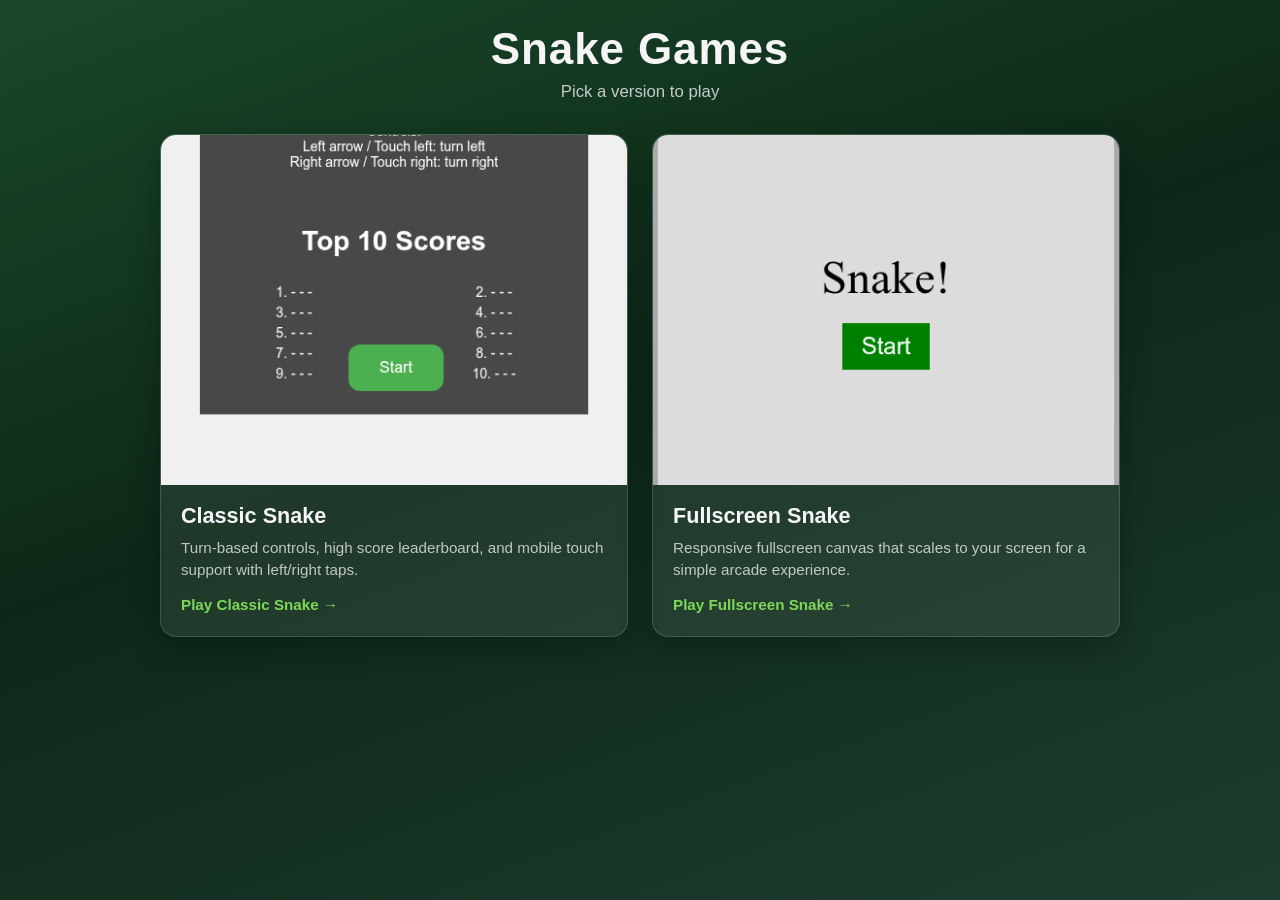
==== commit 757a18da: "2 snake games with preview" ====
--- a/index.html
+++ b/index.html
@@ -1,943 +1,131 @@
 <!DOCTYPE html>
 <html lang="en">
-
 <head>
     <meta charset="UTF-8">
-    <meta name="viewport" content="width=device-width, initial-scale=1.0, maximum-scale=1.0, user-scalable=no">
-    <title>Snake Game</title>
+    <meta name="viewport" content="width=device-width, initial-scale=1.0">
+    <title>Snake Games</title>
     <style>
-        /* Add these new styles at the beginning of the style section */
-        html, body {
-            overscroll-behavior: none;
-            overflow: hidden;
-            position: fixed;
-            width: 100%;
-            height: 100%;
+        * {
+            box-sizing: border-box;
         }
 
-        /* Modify the existing body style */
         body {
-            display: flex;
-            justify-content: center;
-            align-items: flex-start; /* Change from center to flex-start */
-            min-height: 100vh; /* Change from height to min-height */
             margin: 0;
-            padding-top: 20px; /* Add some padding at the top */
-            background-color: #f0f0f0;
+            min-height: 100vh;
+            background: linear-gradient(160deg, #1a472a 0%, #0d2818 45%, #1c3d2e 100%);
             font-family: Arial, sans-serif;
-            touch-action: none; /* Disable browser handling of all panning and zooming gestures */
-            -webkit-touch-callout: none; /* Disable callout on long-press */
-            -webkit-user-select: none; /* Disable text selection */
-            user-select: none; /* Disable text selection */
+            color: #f5f5f5;
+            padding: 24px 16px 40px;
         }
 
-        /* Add this new style for the game area */
-        #gameArea {
-            touch-action: none;
+        .page {
+            max-width: 960px;
+            margin: 0 auto;
         }
 
-        #gameContainer {
+        header {
+            text-align: center;
+            margin-bottom: 32px;
+        }
+
+        header h1 {
+            margin: 0 0 8px;
+            font-size: clamp(2rem, 5vw, 2.75rem);
+            letter-spacing: 0.02em;
+        }
+
+        header p {
+            margin: 0;
+            color: rgba(255, 255, 255, 0.75);
+            font-size: 1.05rem;
+        }
+
+        .games {
+            display: grid;
+            grid-template-columns: repeat(auto-fit, minmax(280px, 1fr));
+            gap: 24px;
+        }
+
+        .game-card {
             display: flex;
             flex-direction: column;
-            align-items: center;
-            width: 100%; /* Ensure it takes full width */
-            max-width: 400px; /* Limit the maximum width */
+            background: rgba(255, 255, 255, 0.08);
+            border: 1px solid rgba(255, 255, 255, 0.14);
+            border-radius: 16px;
+            overflow: hidden;
+            text-decoration: none;
+            color: inherit;
+            transition: transform 0.2s ease, box-shadow 0.2s ease, border-color 0.2s ease;
+            box-shadow: 0 10px 30px rgba(0, 0, 0, 0.25);
         }
 
-        #gameArea {
-            position: relative;
-            width: 400px; /* Change from 404px to 400px */
-            height: 400px; /* Change from 404px to 400px */
-            background-color: rgba(0, 0, 0, 0.7);
-            padding: 2px; /* Add padding to account for the border */
-            box-sizing: border-box; /* Include padding in the element's total width and height */
+        .game-card:hover,
+        .game-card:focus-visible {
+            transform: translateY(-4px);
+            border-color: rgba(126, 217, 87, 0.6);
+            box-shadow: 0 16px 36px rgba(0, 0, 0, 0.35);
+            outline: none;
         }
 
-        canvas {
-            border: 0px solid #000;
+        .game-card img {
+            width: 100%;
+            aspect-ratio: 4 / 3;
+            object-fit: cover;
             display: block;
-            /* This removes any extra space below the canvas */
-            width: 100%; /* Make canvas fill the entire game area */
-            height: 100%; /* Make canvas fill the entire game area */
-            touch-action: none;
-            -webkit-touch-callout: none;
-            -webkit-user-select: none;
-            user-select: none;
+            background: #111;
         }
 
-        #gameOverlay {
-            position: absolute;
-            top: 2px;  /* Add this line to account for the border */
-            left: 2px;  /* Add this line to account for the border */
-            width: calc(100% - 4px);  /* Change to subtract the total border width */
-            height: calc(100% - 4px);  /* Change to subtract the total border width */
-            display: flex;
-            flex-direction: column;
-            justify-content: flex-start; /* Change from center to flex-start */
-            align-items: center;
-            color: white;
-            font-size: 24px;
-            text-align: center;
+        .game-card-body {
+            padding: 18px 20px 22px;
         }
 
-        #gameOverlay p {
-            margin: 10px 0;
+        .game-card h2 {
+            margin: 0 0 8px;
+            font-size: 1.35rem;
         }
 
-        #sidePanel {
-            display: flex;
-            flex-direction: column;
-            width: 404px;
-            margin-top: 20px;
+        .game-card p {
+            margin: 0;
+            color: rgba(255, 255, 255, 0.72);
+            line-height: 1.5;
+            font-size: 0.95rem;
         }
 
-        #topScoresBox {
-            display: block;
-            margin-top: 20px;
-            text-align: center;
-            width: 100%;
-        }
-
-        #topScoresList {
-            display: flex;
-            flex-wrap: wrap;
-            justify-content: space-between;
-            list-style-type: none;
-            padding: 0;
-            margin: 0;
-        }
-
-        #topScoresList li {
-            width: 48%;
-            margin-bottom: 5px;
-            font-size: 14px;
-        }
-
-        #touchLog {
-            display: none;
-            width: 100%;
-            margin-top: 20px;
-            background-color: rgba(0, 0, 0, 0.7);
-            color: white;
-            padding: 10px;
-            border-radius: 5px;
-            font-size: 12px;
-            text-align: left;
-            max-height: 200px;
-            overflow-y: auto;
-        }
-
-        #touchLog.show {
-            display: block;
-        }
-
-        #touchLog h3 {
-            margin-top: 0;
-            text-align: center;
-        }
-
-        #touchLogList {
-            list-style-type: none;
-            padding: 0;
-            margin: 0;
-        }
-
-        #touchLogList li {
-            margin-bottom: 5px;
-            word-wrap: break-word;
-        }
-
-        #gameInstructions {
-            position: absolute;
-            bottom: 10px;
-            left: 50%;
-            transform: translateX(-50%);
-            background-color: rgba(0, 0, 0, 0.7);
-            color: white;
-            padding: 5px 10px;
-            border-radius: 5px;
-            font-size: 14px;
-            text-align: center;
-        }
-
-        #overlayText {
-            text-align: left;
-            white-space: pre-wrap;
-            padding: 0 20px;
-        }
-
-        .current-score {
-            color: green;
+        .play-label {
+            display: inline-block;
+            margin-top: 14px;
+            color: #7ed957;
             font-weight: bold;
-        }
-
-
-        #controlInstructions {
-            color: white;
-            font-size: 14px;
-            text-align: center;
-            white-space: pre-line;
-            margin-bottom: 10px;
-        }
-
-        #startButton {
-            position: absolute;
-            bottom: 20px;
-            left: 50%;
-            transform: translateX(-50%);
-            background-color: #4CAF50;
-            border: none;
-            color: white;
-            padding: 15px 32px;
-            text-align: center;
-            text-decoration: none;
-            display: inline-block;
-            font-size: 16px;
-            margin: 4px 2px;
-            cursor: pointer;
-            border-radius: 12px;
-            transition-duration: 0.4s;
-        }
-
-        #startButton:hover {
-            background-color: #45a049;
-        }
-
-        #initialsInputContainer {
-            display: flex;
-            align-items: center;
-            justify-content: center;
-            margin-top: 10px;
-        }
-
-        #initialsInput {
-            font-family: 'Courier New', monospace;
-            font-size: 24px;
-            letter-spacing: 10px;
-            text-align: center;
-            position: relative;
-            margin-right: 10px;
-            width: 90px;
-            height: 40px;
-            border: 2px solid #000;
-            border-radius: 5px;
-            background-color: #fff;
-            color: #000;
-        }
-
-        #initialsInput::placeholder {
-            color: #999;
-            letter-spacing: 10px;
-        }
-
-        #okButton {
-            font-size: 18px;
-            padding: 10px 15px;
-            cursor: pointer;
-            background-color: #4CAF50;
-            color: white;
-            border: none;
-            border-radius: 5px;
-            height: 44px;
-        }
-
-        #okButton:disabled {
-            background-color: #cccccc;
-            cursor: not-allowed;
-        }
-
-        button, input {
-            touch-action: auto;
-        }
-
-        #enterInitialsText {
-            color: red;
-            font-size: 18px;
-            margin-bottom: 10px;
-        }
-
-        /* Add this new style for the game over background */
-        .game-over-background {
-            background-color: rgba(0, 0, 0, 0.7);
-            position: absolute;
-            top: 2px;
-            left: 2px;
-            right: 2px;
-            bottom: 2px;
+            font-size: 0.95rem;
         }
     </style>
 </head>
+<body>
+    <div class="page">
+        <header>
+            <h1>Snake Games</h1>
+            <p>Pick a version to play</p>
+        </header>
 
-<body>
-    <div id="gameContainer">
-        <div id="gameArea">
-            <canvas id="gameCanvas" width="400" height="400"></canvas>
-            <div id="gameOverlay">
-                <p id="overlayText"></p>
-                <p id="enterInitialsText"></p>
-                <div id="initialsInputContainer">
-                    <input type="text" id="initialsInput" maxlength="3" autocomplete="off" placeholder="___" />
-                    <button id="okButton" disabled>OK</button>
+        <div class="games">
+            <a class="game-card" href="snake.html">
+                <img src="images/snake-preview.png" alt="Classic Snake game preview showing the start screen and game board">
+                <div class="game-card-body">
+                    <h2>Classic Snake</h2>
+                    <p>Turn-based controls, high score leaderboard, and mobile touch support with left/right taps.</p>
+                    <span class="play-label">Play Classic Snake →</span>
                 </div>
-                <p id="currentScore"></p>
-                <p id="highScore"></p>
-                <div id="controlInstructions"></div>
-                <div id="topScoresBox">
-                    <h3>Top 10 Scores</h3>
-                    <ol id="topScoresList"></ol>
+            </a>
+
+            <a class="game-card" href="snake2.html">
+                <img src="images/snake2-preview.png" alt="Fullscreen Snake game preview showing the start screen on a large canvas">
+                <div class="game-card-body">
+                    <h2>Fullscreen Snake</h2>
+                    <p>Responsive fullscreen canvas that scales to your screen for a simple arcade experience.</p>
+                    <span class="play-label">Play Fullscreen Snake →</span>
                 </div>
-            </div>
-            <button id="startButton">Start</button>
-        </div>
-        <div id="sidePanel">
-            <div id="touchLog">
-                <h3>Touch Log</h3>
-                <ul id="touchLogList"></ul>
-            </div>
+            </a>
         </div>
     </div>
-
-    <script>
-        const canvas = document.getElementById('gameCanvas');
-        const ctx = canvas.getContext('2d');
-        const overlay = document.getElementById('gameOverlay');
-        const currentScoreElement = document.getElementById('currentScore');
-        const highScoreElement = document.getElementById('highScore');
-        const overlayText = document.getElementById('overlayText');
-        const topScoresList = document.getElementById('topScoresList');
-        const gameInstructions = document.getElementById('gameInstructions');
-        const controlInstructions = document.getElementById('controlInstructions');
-        const startButton = document.getElementById('startButton');
-        const initialsInput = document.getElementById('initialsInput');
-        const okButton = document.getElementById('okButton');
-        const touchLogList = document.getElementById('touchLogList');
-
-        const gridSize = 20;
-        const tileCount = 20;
-
-        let snake = [
-            { x: 10, y: 10 },
-        ];
-        let food = { x: 15, y: 15 };
-        let dx = 0;
-        let dy = -1;
-        let score = 0;
-        let highScore = 0;
-        let gameOver = false;
-        let gameState = 'initial';
-
-        let highScores = [];
-        let isNewHighScore = false;
-        let currentInitials = '';
-        let currentPlayerScore = null;
-
-        let nextDirection = { dx: 0, dy: -1 };
-        let inputQueue = [];
-        let updateInterval = 100;
-        let loopCount = 0;
-
-        function initGame() {
-            snake = [{ x: Math.floor(tileCount / 2), y: tileCount - 1 }];
-            food = { x: 15, y: 15 };
-            dx = 0;
-            dy = -1;
-            nextDirection = { dx: 0, dy: -1 };
-            score = 0;
-            gameOver = true;
-            gameState = 'initial';
-            loadHighScores();
-            overlay.style.display = 'flex';
-            overlayText.textContent = 'Snake Game';
-            controlInstructions.textContent = 'Controls:\nLeft arrow / Touch left: turn left\nRight arrow / Touch right: turn right';
-            controlInstructions.style.display = 'block';
-            currentPlayerScore = null;
-            
-            const touchLog = document.getElementById('touchLog');
-            if (shouldShowTouchLog()) {
-                touchLog.classList.add('show');
-            } else {
-                touchLog.classList.remove('show');
-            }
-            
-            startButton.textContent = 'Start';
-            startButton.style.display = 'block';
-            initialsInput.style.display = 'none';
-            okButton.style.display = 'none';
-            document.getElementById('enterInitialsText').style.display = 'none';
-            updateTopScoresDisplay();
-            addTouchControls();
-        }
-
-        function loadHighScores() {
-            const savedScores = localStorage.getItem('snakeHighScores');
-            highScores = savedScores ? JSON.parse(savedScores) : [];
-        }
-
-        function saveHighScores() {
-            localStorage.setItem('snakeHighScores', JSON.stringify(highScores));
-        }
-
-        function addHighScore(score, initials) {
-            currentPlayerScore = { score, initials };
-            highScores.push(currentPlayerScore);
-            highScores.sort((a, b) => b.score - a.score);
-            highScores = highScores.slice(0, 10);
-            saveHighScores();
-            updateTopScoresDisplay();
-        }
-
-        function endGame() {
-            gameState = 'gameover';
-            gameOver = true;
-            isNewHighScore = checkNewHighScore(score);
-
-            // Apply the game over background to the gameOverlay
-            overlay.classList.add('game-over-background');
-
-            if (isNewHighScore) {
-                overlayText.textContent = `New high score #${isNewHighScore}!`;
-                document.getElementById('enterInitialsText').textContent = 'Enter Initials:';
-                document.getElementById('enterInitialsText').style.display = 'block';
-                initialsInput.value = '';
-                initialsInput.placeholder = '___';
-                initialsInput.style.display = 'block';
-                okButton.style.display = 'inline-block';
-                okButton.disabled = true;
-                currentInitials = '';
-                
-                setTimeout(() => {
-                    initialsInput.focus();
-                    initialsInput.setSelectionRange(0, 0);
-                }, 0);
-
-                startButton.disabled = true;
-                startButton.style.display = 'none';
-                controlInstructions.style.display = 'none';
-            } else {
-                showHighScores();
-            }
-            overlay.style.display = 'flex';
-            updateTopScoresDisplay();
-        }
-
-        function checkNewHighScore(score) {
-            if (score === 0) return false;
-            for (let i = 0; i < highScores.length; i++) {
-                if (score > highScores[i].score) {
-                    return i + 1;
-                }
-            }
-            return highScores.length < 10 ? highScores.length + 1 : false;
-        }
-
-        function showHighScores() {
-            overlayText.textContent = 'Game Over!';
-            document.getElementById('enterInitialsText').style.display = 'none';
-            initialsInput.style.display = 'none';
-            okButton.style.display = 'none';
-            currentScoreElement.textContent = `Your score: ${score}`;
-            highScoreElement.textContent = '';
-            startButton.textContent = 'Play again';
-            startButton.style.display = 'block';
-            startButton.disabled = false;
-            controlInstructions.style.display = 'block';
-            
-            updateTopScoresDisplay();
-            
-            const topScoresBox = document.getElementById('topScoresBox');
-            topScoresBox.style.display = 'block';
-            
-            overlay.style.display = 'flex';
-            overlay.style.flexDirection = 'column';
-            overlay.style.justifyContent = 'flex-start';
-            overlay.style.alignItems = 'center';
-            overlay.style.overflowY = 'auto';
-            overlay.style.maxHeight = '80vh';
-        }
-
-        function startGame() {
-            gameState = 'starting';
-
-            // Remove the game over background when starting a new game
-            // overlay.classList.remove('game-over-background');
-
-            snake = [{ x: Math.floor(tileCount / 2), y: tileCount - 1 }];
-            food = { x: 15, y: 15 };
-            dx = 0;
-            dy = -1;
-            nextDirection = { dx: 0, dy: -1 };
-            score = 0;
-            gameOver = false;
-            currentPlayerScore = null;
-
-            startButton.style.display = 'none';
-            currentScoreElement.style.display = 'none';
-            highScoreElement.style.display = 'none';
-            initialsInput.style.display = 'none';
-            okButton.style.display = 'none';
-            controlInstructions.style.display = 'none';
-
-            clearCanvas();
-            drawWalls();
-            overlay.classList.add('game-over-background');
-
-            overlay.style.display = 'flex';
-
-            let countdown = ['Ready', 'Set', 'Go!'];
-            let index = 0;
-
-            function updateCountdown() {
-                if (index < countdown.length) {
-                    overlayText.textContent = countdown[index];
-                    index++;
-                    setTimeout(updateCountdown, 1000);
-                } else {
-                    overlay.style.display = 'none';
-                    gameState = 'playing';
-                    canvas.style.touchAction = 'none';
-                    loopCount = 0;
-                    requestAnimationFrame(gameLoop);
-                }
-            }
-
-            updateCountdown();
-
-            document.getElementById('topScoresBox').style.display = 'none';
-        }
-
-        function gameLoop() {
-            if (gameState === 'playing') {
-                clearCanvas();
-                processInputQueue();
-                moveSnake();
-                drawWalls();
-                drawFood();
-                drawSnake();
-                checkCollision();
-                drawScore();
-                updateTopScoresDisplay();
-                setTimeout(() => requestAnimationFrame(gameLoop), updateInterval)
-            }
-        }
-
-        function processInputQueue() {
-            const input = inputQueue.shift();
-            if (input === 'left') {
-                turnLeft();
-            } else if (input === 'right') {
-                turnRight();
-            }
-        }
-
-        function clearCanvas() {
-            ctx.fillStyle = 'white';
-            ctx.fillRect(0, 0, canvas.width, canvas.height);
-        }
-
-        function drawWalls() {
-            ctx.strokeStyle = 'red';
-            ctx.lineWidth = 2;
-            ctx.strokeRect(1, 1, canvas.width - 2, canvas.height - 2);
-        }
-
-        function drawFood() {
-            ctx.fillStyle = 'red';
-            ctx.fillRect(food.x * gridSize, food.y * gridSize, gridSize - 2, gridSize - 2);
-        }
-
-        function drawSnake() {
-            ctx.fillStyle = 'green';
-            snake.forEach(segment => {
-                ctx.fillRect(segment.x * gridSize, segment.y * gridSize, gridSize - 2, gridSize - 2);
-            });
-        }
-
-        function moveSnake() {
-            dx = nextDirection.dx;
-            dy = nextDirection.dy;
-
-            const head = { x: snake[0].x + dx, y: snake[0].y + dy };
-            snake.unshift(head);
-
-            if (head.x === food.x && head.y === food.y) {
-                score++;
-                generateFood();
-                updateTopScoresDisplay();
-            } else {
-                snake.pop();
-            }
-        }
-
-        function generateFood() {
-            let newFood;
-            do {
-                newFood = {
-                    x: Math.floor(Math.random() * tileCount),
-                    y: Math.floor(Math.random() * tileCount)
-                };
-            } while (snake.some(segment => segment.x === newFood.x && segment.y === newFood.y));
-
-            food = newFood;
-        }
-
-        function checkCollision() {
-            const head = snake[0];
-
-            if (head.x < 0 || head.x >= tileCount || head.y < 0 || head.y >= tileCount) {
-                endGame();
-            }
-
-            for (let i = 1; i < snake.length; i++) {
-                if (head.x === snake[i].x && head.y === snake[i].y) {
-                    endGame();
-                }
-            }
-        }
-
-        function drawScore() {
-            ctx.fillStyle = 'black';
-            ctx.font = '20px Arial';
-            ctx.fillText(`Score: ${score}`, 10, 30);
-        }
-
-        function turnLeft() {
-            if (dx === 0 && dy === -1) {
-                nextDirection = { dx: -1, dy: 0 };
-            } else if (dx === -1 && dy === 0) {
-                nextDirection = { dx: 0, dy: 1 };
-            } else if (dx === 0 && dy === 1) {
-                nextDirection = { dx: 1, dy: 0 };
-            } else if (dx === 1 && dy === 0) {
-                nextDirection = { dx: 0, dy: -1 };
-            }
-        }
-
-        function turnRight() {
-            if (dx === 0 && dy === -1) {
-                nextDirection = { dx: 1, dy: 0 };
-            } else if (dx === 1 && dy === 0) {
-                nextDirection = { dx: 0, dy: 1 };
-            } else if (dx === 0 && dy === 1) {
-                nextDirection = { dx: -1, dy: 0 };
-            } else if (dx === -1 && dy === 0) {
-                nextDirection = { dx: 0, dy: -1 };
-            }
-        }
-
-        function updateTopScoresDisplay() {
-            const topScoresBox = document.getElementById('topScoresBox');
-            const topScoresList = document.getElementById('topScoresList');
-            
-            topScoresList.innerHTML = '';
-            let displayedScores = [...highScores];
-
-            if (gameOver && score > 0 && !currentPlayerScore) {
-                let insertIndex = displayedScores.findIndex(entry => score > entry.score);
-                if (insertIndex === -1 && displayedScores.length < 10) {
-                    insertIndex = displayedScores.length;
-                }
-                if (insertIndex !== -1) {
-                    displayedScores.splice(insertIndex, 0, { score, initials: currentInitials || 'YOU' });
-                }
-            }
-
-            displayedScores = displayedScores.slice(0, 10);
-
-            for (let i = 0; i < displayedScores.length; i++) {
-                const li = document.createElement('li');
-                const scoreEntry = displayedScores[i];
-
-                if (gameOver && !currentPlayerScore && scoreEntry.initials === 'YOU') {
-                    li.innerHTML = `${i + 1}. <span class="current-score">YOU - ${scoreEntry.score}</span>`;
-                } else {
-                    const isCurrentPlayer = currentPlayerScore && scoreEntry.score === currentPlayerScore.score && scoreEntry.initials === currentPlayerScore.initials;
-                    if (isCurrentPlayer) {
-                        li.innerHTML = `${i + 1}. <span class="current-score">${scoreEntry.initials} - ${scoreEntry.score}</span>`;
-                    } else {
-                        li.textContent = `${i + 1}. ${scoreEntry.initials} - ${scoreEntry.score}`;
-                    }
-                }
-                topScoresList.appendChild(li);
-            }
-
-            for (let i = displayedScores.length; i < 10; i++) {
-                const li = document.createElement('li');
-                li.textContent = `${i + 1}. - - -`;
-                topScoresList.appendChild(li);
-            }
-
-            topScoresBox.style.display = gameOver ? 'block' : 'none';
-        }
-
-        function addTouchControls() {
-            let lastLeftTapTime = 0;
-            let lastRightTapTime = 0;
-            const tapThreshold = 250;
-            let touchCount = 0;
-
-            document.addEventListener('touchstart', handleTouch, { passive: false });
-            document.addEventListener('touchmove', handleTouch, { passive: false });
-            document.addEventListener('touchend', handleTouchEnd, { passive: false });
-            document.addEventListener('touchcancel', handleTouchEnd, { passive: false });
-
-            function handleTouch(event) {
-                if (gameState === 'playing') {
-                    event.preventDefault();
-                    event.stopPropagation();
-                    
-                    if (isNewHighScore && event.target === initialsInput) {
-                        return;
-                    }
-
-                    touchCount++;
-                    const currentTime = new Date().getTime();
-                    
-                    const touch = event.touches[event.touches.length - 1];
-                    const screenWidth = window.innerWidth;
-                    const touchX = touch.clientX;
-
-                    logTouch(`Touch #${touchCount} - Start: ${lastLeftTapTime} ${lastRightTapTime}`, currentTime);
-
-                    if (touchX < screenWidth / 2) {
-                        const leftDiff = currentTime - lastLeftTapTime;
-                        logTouch(`  Left check: diff=${leftDiff}, threshold=${tapThreshold}`, currentTime);
-                        if (leftDiff > tapThreshold) {
-                            logTouch(`  Left action: Pushing 'left' to queue`, currentTime);
-                            if (inputQueue.length === 0 || inputQueue[inputQueue.length - 1] !== 'left') {
-                                inputQueue.push('left');
-                                logTouch(`    'left' added to queue`, currentTime);
-                            } else {
-                                logTouch(`    'left' not added (duplicate)`, currentTime);
-                            }
-                            lastLeftTapTime = currentTime;
-                            logTouch(`  Updated lastLeftTapTime: ${lastLeftTapTime}`, currentTime);
-                        } else {
-                            logTouch(`  Left action skipped (too soon)`, currentTime);
-                        }
-                    } else {
-                        const rightDiff = currentTime - lastRightTapTime;
-                        logTouch(`  Right check: diff=${rightDiff}, threshold=${tapThreshold}`, currentTime);
-                        if (rightDiff > tapThreshold) {
-                            logTouch(`  Right action: Pushing 'right' to queue`, currentTime);
-                            if (inputQueue.length === 0 || inputQueue[inputQueue.length - 1] !== 'right') {
-                                inputQueue.push('right');
-                                logTouch(`    'right' added to queue`, currentTime);
-                            } else {
-                                logTouch(`    'right' not added (duplicate)`, currentTime);
-                            }
-                            lastRightTapTime = currentTime;
-                            logTouch(`  Updated lastRightTapTime: ${lastRightTapTime}`, currentTime);
-                        } else {
-                            logTouch(`  Right action skipped (too soon)`, currentTime);
-                        }
-                    }
-
-                    logTouch(`Touch #${touchCount} - End: ${lastLeftTapTime} ${lastRightTapTime}`, currentTime);
-                    logTouch(`Current inputQueue: ${JSON.stringify(inputQueue)}`, currentTime);
-                }
-            }
-
-            function handleTouchEnd(event) {
-                if (gameState === 'playing') {
-                    event.preventDefault();
-                    event.stopPropagation();
-                    
-                    if (event.touches.length === 0) {
-                        lastLeftTapTime = 0;
-                        lastRightTapTime = 0;
-                        logTouch('All touches ended, reset tap times', new Date().getTime());
-                    }
-                }
-            }
-
-            function getCurrentTimestamp() {
-                return new Date().toISOString().split('T')[1].slice(0, -1);
-            }
-
-            function logTouch(message, timestamp) {
-                if (!shouldShowTouchLog()) return;
-
-                const formattedTimestamp = getCurrentTimestamp();
-                const logEntry = `${formattedTimestamp} - ${message}`;
-                
-                const li = document.createElement('li');
-                li.textContent = logEntry;
-                touchLogList.insertBefore(li, touchLogList.firstChild);
-                
-                while (touchLogList.children.length > 50) {
-                    touchLogList.removeChild(touchLogList.lastChild);
-                }
-
-                console.log(logEntry);
-            }
-        }
-
-        function shouldShowTouchLog() {
-            return window.location.hash === '#showtouchlog';
-        }
-
-        window.addEventListener('hashchange', function() {
-            const touchLog = document.getElementById('touchLog');
-            if (shouldShowTouchLog()) {
-                touchLog.classList.add('show');
-            } else {
-                touchLog.classList.remove('show');
-            }
-        });
-
-        function updateInitialsDisplay() {
-            initialsInput.value = currentInitials.padEnd(3, '_');
-            const charWidth = 24; // Width of each character (including letter-spacing)
-            const cursorPosition = currentInitials.length * charWidth;
-            initialsInput.style.setProperty('--cursor-position', `${cursorPosition}px`);
-
-            // Enable or disable the OK button based on initials length
-            okButton.disabled = currentInitials.length !== 3;
-        }
-
-        function submitHighScore() {
-            console.log('submit high score from submitHighScore function');
-            addHighScore(score, currentInitials);
-            isNewHighScore = false;
-            showHighScores();
-            updateTopScoresDisplay();
-        }
-
-        initialsInput.addEventListener('input', function (e) {
-            let newValue = this.value.toUpperCase();
-
-            // Ensure we only have letters
-            newValue = newValue.replace(/[^A-Z]/g, '');
-
-            // Limit to 3 characters
-            newValue = newValue.slice(0, 3);
-
-            // Update the input value
-            this.value = newValue;
-            currentInitials = newValue;
-
-            // Enable/disable OK button
-            okButton.disabled = newValue.length !== 3;
-
-            // Update placeholder based on input
-            this.placeholder = '_'.repeat(Math.max(0, 3 - newValue.length));
-        });
-
-        initialsInput.addEventListener('keydown', function (e) {
-            if (e.key === 'Backspace' && this.selectionStart === this.selectionEnd) {
-                // If cursor is at the end, just let the default behavior happen
-                if (this.selectionStart === this.value.length) return;
-
-                // Prevent default backspace behavior
-                e.preventDefault();
-
-                // Remove the character before the cursor
-                const cursorPos = this.selectionStart;
-                this.value = this.value.slice(0, cursorPos - 1) + this.value.slice(cursorPos);
-
-                // Move the cursor back
-                this.setSelectionRange(cursorPos - 1, cursorPos - 1);
-
-                // Trigger input event to update state
-                this.dispatchEvent(new Event('input'));
-            }
-        });
-
-        initialsInput.addEventListener('keypress', function (e) {
-            if (e.key === 'Enter' && this.value.length === 3) {
-                console.log('submit high score from enter key');
-                submitHighScore();
-            }
-        });
-
-        okButton.addEventListener('click', () => {
-            if (currentInitials.length === 3) {
-                console.log('submit high score from ok button');
-                submitHighScore();
-                initialsInput.style.display = 'none';
-                okButton.style.display = 'none';
-                startButton.disabled = false; // Enable start button after OK is pressed
-            }
-        });
-
-        startButton.addEventListener('click', () => {
-            if ((gameState === 'initial' || gameState === 'gameover') && !isNewHighScore && !startButton.disabled) {
-                startGame();
-            }
-        });
-
-        // Add this function to handle initials input on touch devices
-        function handleInitialsInput(event) {
-            event.preventDefault();
-            initialsInput.focus();
-        }
-
-        // Add touch event listeners for the initials input
-        initialsInput.addEventListener('touchstart', handleInitialsInput, false);
-        initialsInput.addEventListener('touchend', handleInitialsInput, false);
-
-        // Add this event listener after the existing event listeners
-        document.addEventListener('keydown', (e) => {
-            if ((gameState === 'initial' || gameState === 'gameover') && e.code === 'Space') {
-                startGame();
-                return;
-            }
-
-            if (gameState === 'gameover') {
-                if (isNewHighScore) {
-                    if (e.key.length === 1 && /[a-zA-Z]/.test(e.key) && currentInitials.length < 3) {
-                        currentInitials += e.key.toUpperCase();
-                        updateInitialsDisplay();
-                    } else if (e.key === 'Backspace') {
-                        currentInitials = currentInitials.slice(0, -1);
-                        updateInitialsDisplay();
-                    }
-                } else if (e.code === 'Space') {
-                    initGame();
-                    startGame();
-                }
-                return;
-            }
-
-            if (gameState !== 'playing') return;
-
-            switch (e.key) {
-                case 'ArrowLeft':
-                    inputQueue.push('left');
-                    break;
-                case 'ArrowRight':
-                    inputQueue.push('right');
-                    break;
-            }
-        });
-
-        // Add this function to prevent default touch behavior
-        function preventDefaultTouchBehavior(event) {
-            if (gameState === 'playing' && event.target.tagName.toLowerCase() !== 'button' && event.target.tagName.toLowerCase() !== 'input') {
-                event.preventDefault();
-            }
-        }
-
-        // Add these event listeners after initGame();
-        document.addEventListener('touchstart', preventDefaultTouchBehavior, { passive: false });
-        document.addEventListener('touchmove', preventDefaultTouchBehavior, { passive: false });
-        document.addEventListener('touchend', preventDefaultTouchBehavior, { passive: false });
-        document.addEventListener('touchcancel', preventDefaultTouchBehavior, { passive: false });
-        document.addEventListener('contextmenu', preventDefaultTouchBehavior, { passive: false });
-
-        // Add this new function to handle button touches
-        function handleButtonTouch(event) {
-            if (event.target.tagName.toLowerCase() === 'button') {
-                event.stopPropagation();
-            }
-        }
-
-        // Add these event listeners for buttons
-        document.addEventListener('touchstart', handleButtonTouch, { passive: false });
-        document.addEventListener('touchend', handleButtonTouch, { passive: false });
-
-        initGame(); // Call this at the end of the script
-    </script>
 </body>
-
-</html>+</html>
